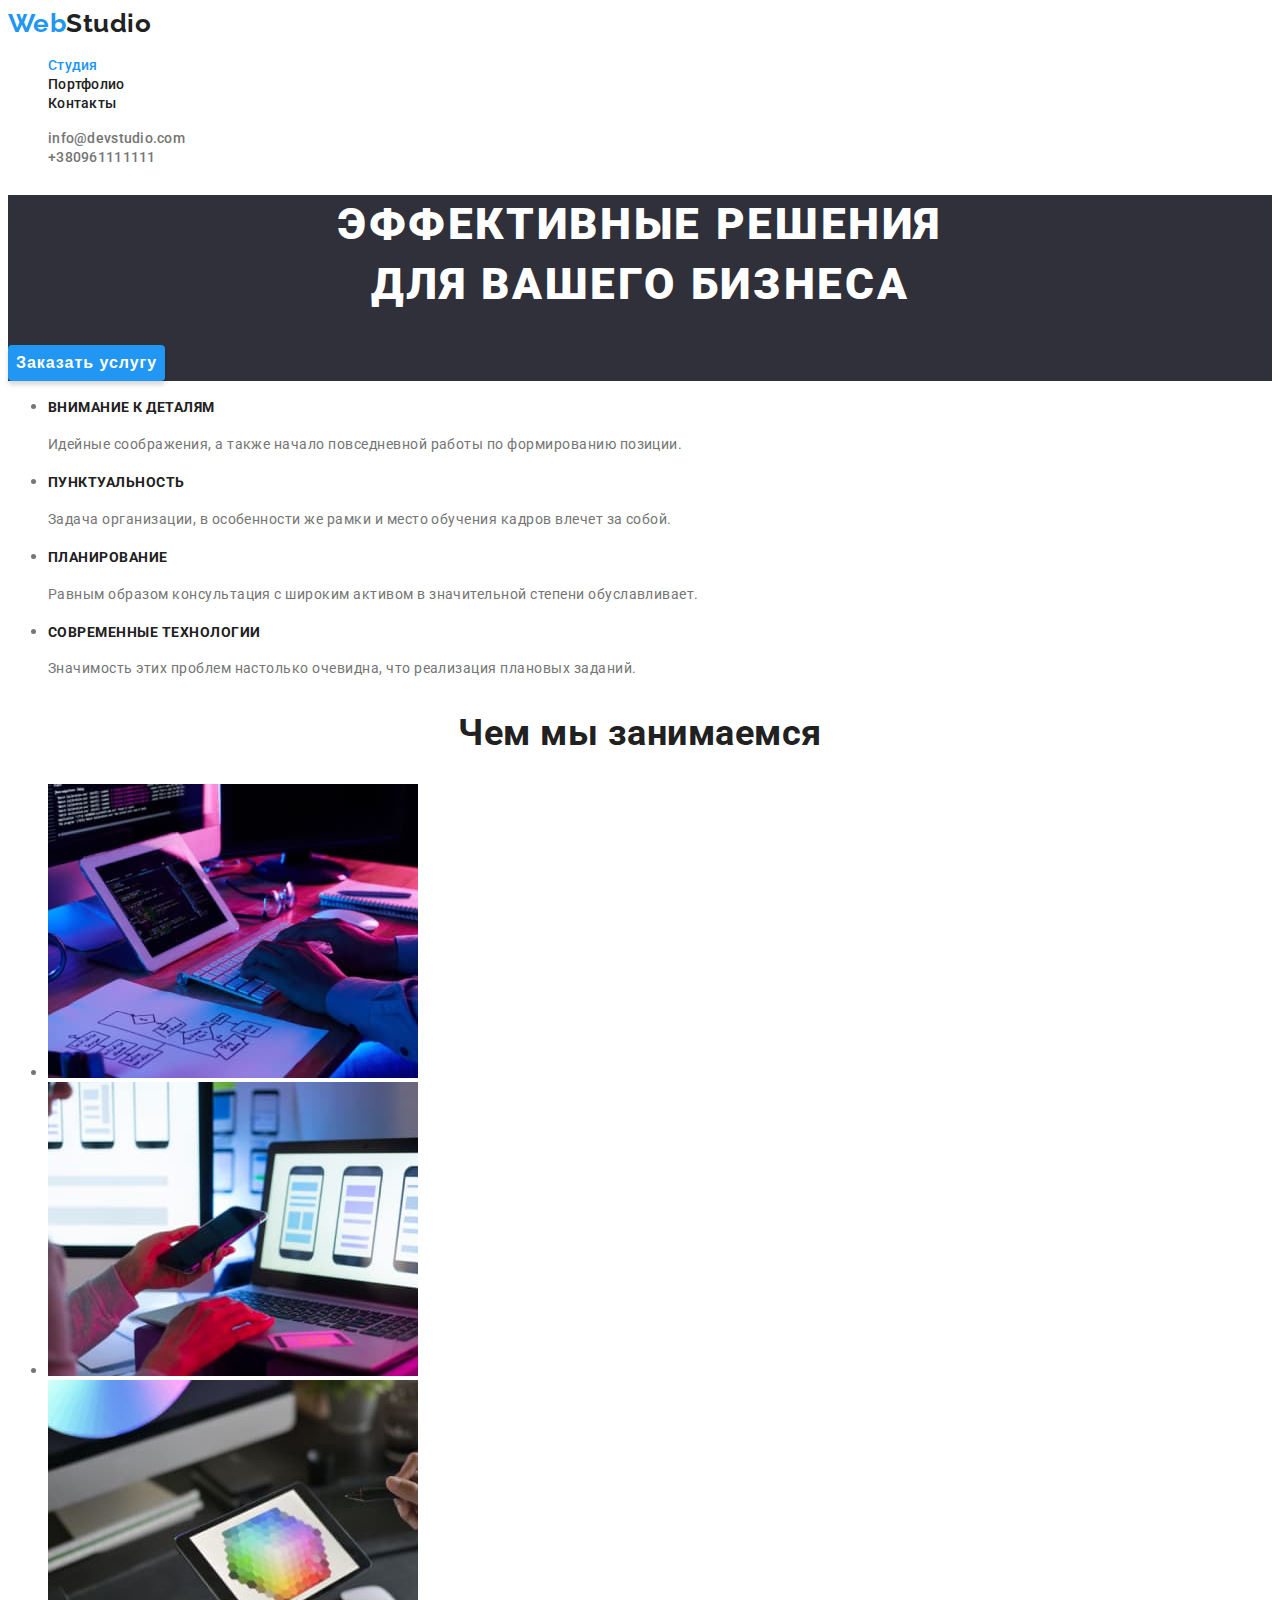
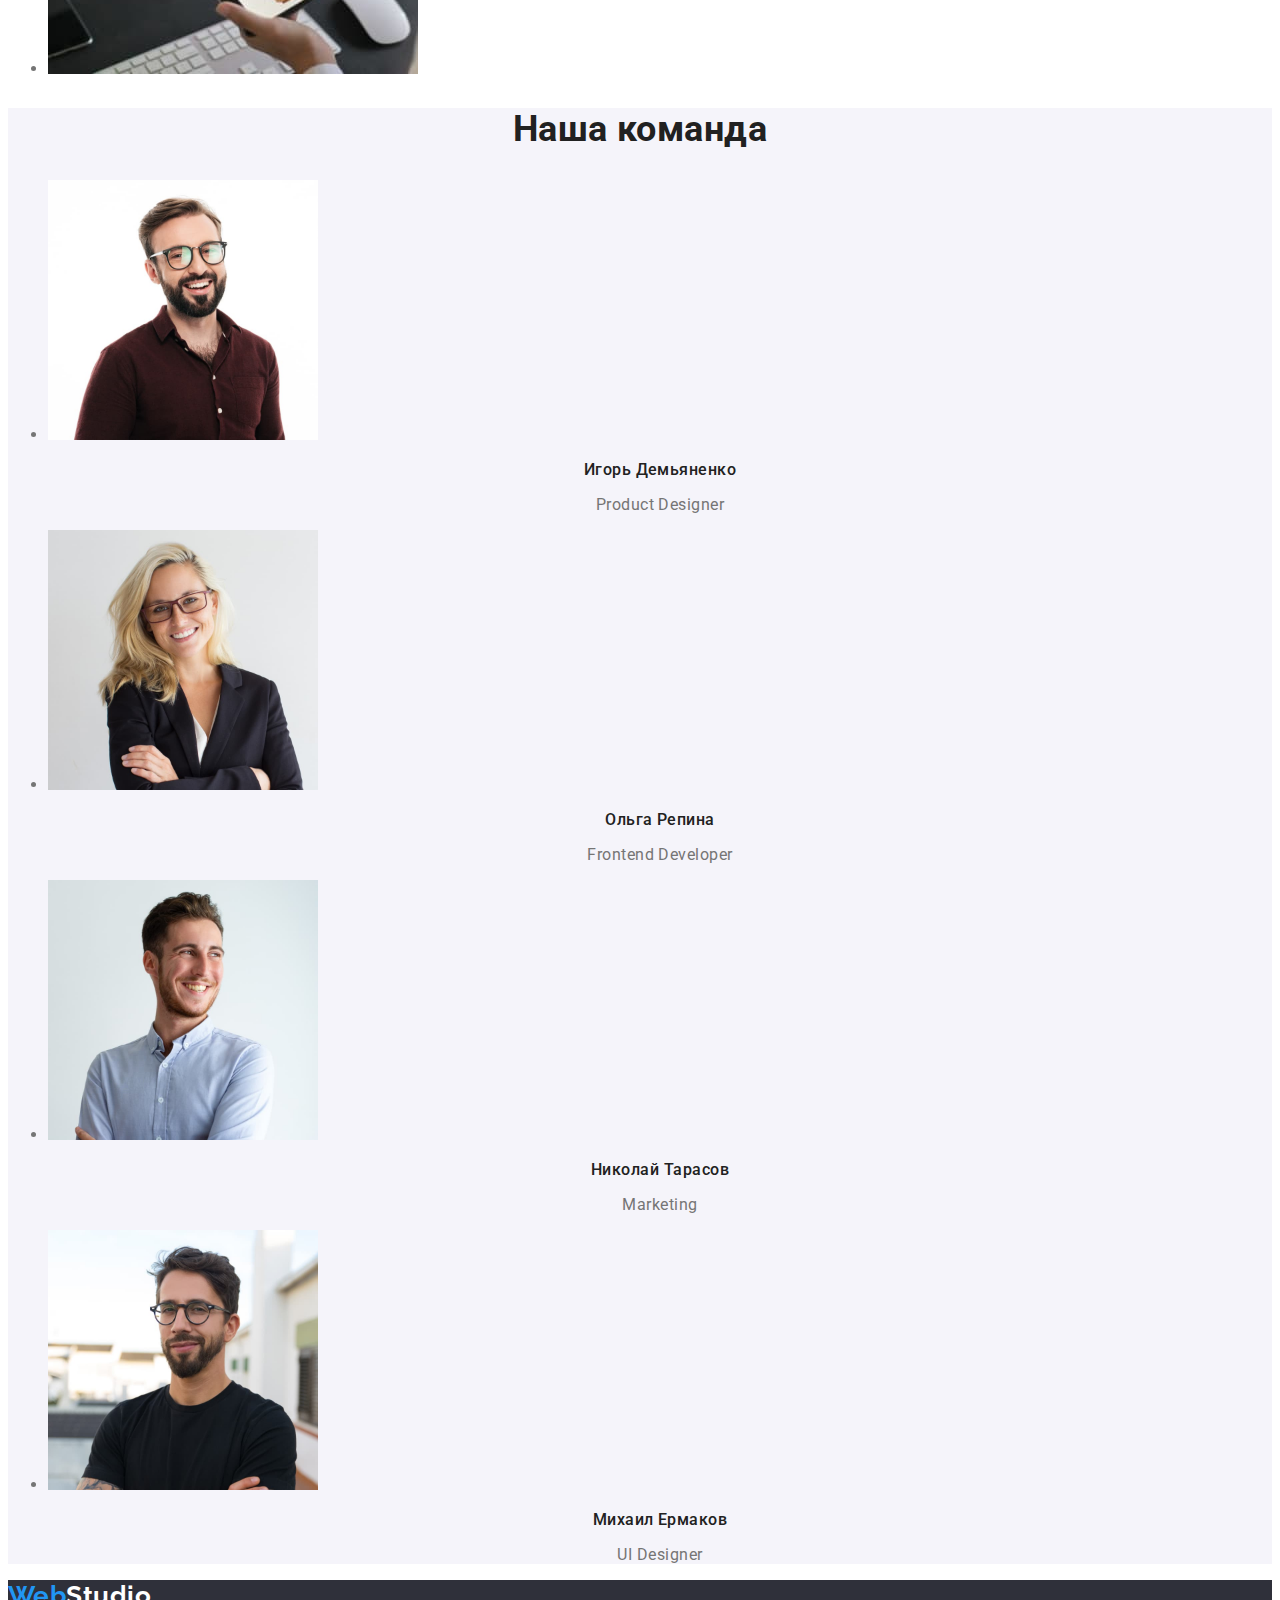
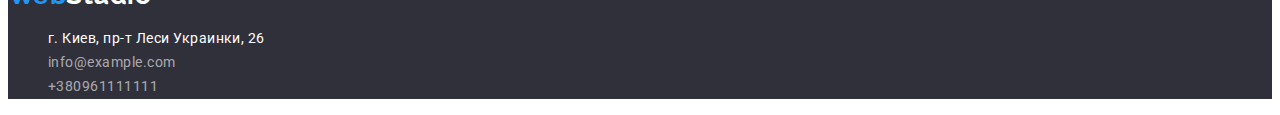
==== index.html @ 0eb0f155 "виправлення помилок по ДЗ 2" ====
<!DOCTYPE html>
<html lang="ru">
<head class=head>
    <meta charset="UTF-8">
    <meta http-equiv="X-UA-Compatible" content="IE=edge">
    <meta name="viewport" content="width=device-width, initial-scale=1.0">
    <title>WebStudio</title>
<link rel="preconnect" href="https://fonts.googleapis.com">
<link rel="preconnect" href="https://fonts.gstatic.com" crossorigin>
<link href="https://fonts.googleapis.com/css2?family=Raleway:wght@700&family=Roboto:wght@400;500;700;900&display=swap" rel="stylesheet">    
<link rel="stylesheet" href="./css/styles.css" />
</head>
<body class="body">
    <!---Шапка сайта-->
    <header>
       <nav>
        <a href="/" class="logo"> <span class="logo-accent">Web</span>Studio</a>
        <ul class="site-nav">
            <li class="item site-nav"><a href="./index.html" class="link current">Студия</a></li>
            <li class="item site-nav"><a href="./portfolio.html" class="link">Портфолио</a></li>
            <li class="item site-nav"><a href="" class="link">Контакты</a></li>
        </ul>
       </nav>
       <ul class="auth-nav">
        <li class="item auth-nav"><a href="mailto:info@devstudio.com" class="link">info@devstudio.com</a></li>
        <li class="item auth-nav"><a href="tel:+380961111111" class="link">+380961111111</a></li>
    </ul>
    </header>
    <main>
                <!-- Герой -->
                <section class="hero">
                    <h1 class="hero-title">ЭФФЕКТИВНЫЕ РЕШЕНИЯ <br> ДЛЯ ВАШЕГО БИЗНЕСА</h1>
                    <button type="button" class="hero-button">Заказать услугу</button>   
                </section>
            <!-- Наши преимущества -->
            <section class="features">
                <h2 class="sectionn-title visually-hidden">Наши преимущества</h2>
                <ul class="feature-list list">
                    <li class="link"><h3 class="title">Внимание к деталям</h3> <span class="feature">Идейные соображения, а также начало повседневной работы по формированию позиции.</span></li>
                    <li class="link"><h3 class="title">Пунктуальность</h3><span class="feature">Задача организации, в особенности же рамки и место обучения кадров влечет за собой.</span></li>
                    <li class="link"><h3 class="title">Планирование</h3><span class="feature">Равным образом консультация с широким активом в значительной степени обуславливает.</span></li>
                    <li class="link"><h3 class="title">Современные технологии</h3><span class="feature">Значимость этих проблем настолько очевидна, что реализация плановых заданий.</span></li>
                </ul>
            </section>
            <!-- Чем мы занимаемся -->
            <section class="section">
                <h2 class="section-title">Чем мы занимаемся</h2>
                <ul class="list">
                    <li class="link"><img src="./images/img1.jpeg" alt="верстка сайта" width="370">  </li>
                    <li class="link"><img src="./images/img2.jpeg" alt="адаптация сайта" width="370">  </li>
                    <li class="link"><img src="./images/img3.jpeg" alt="выбор цвета оформление" width="370">  </li>
                </ul>
            </section>
            <!-- Наша команда -->
            <section class="section team">
                <h2 class="section-title">Наша команда</h2>
                <ul class="list">
                    <li class="link"><img src="./images/img4.jpeg" alt="бородатый чувак в окчах" width="270"> <h3 class="team-member">Игорь Демьяненко</h3><p class="position">Product Designer</p></li>
                    <li class="link"><img src="./images/img5.jpeg" alt="симпатичная крашеная блондиночка в очках" width="270"><h3 class="team-member">Ольга Репина</h3> <p class="position">Frontend Developer</p></li>
                    <li class="link"><img src="./images/img6.jpeg" alt="молодой человек с трехдневной небритостью" width="270"><h3 class="team-member">Николай Тарасов</h3> <p class="position">Marketing</p></li>
                    <li class="link"><img src="./images/img7.jpeg" alt="еще один бородатый в очках" width="270"> <h3 class="team-member"> Михаил Ермаков</h3><p class="position">UI Designer</p></li>
                </ul>
            </section>
        
    </main>
    <!-- Футер -->
    <footer class="footer">
        <a href="/" class="logo-footer"> <span class="logo-accent">Web</span>Studio</a>
        <address>
            <ul class="list">
                 <li class="item"> <a class="map link" href="https://goo.gl/maps/qB4iPWVN4ftwvtJb9" target="_blank"
                    rel="noopener noreferrer"> г. Киев, пр-т Леси Украинки, 26</a></li>
                <li class="item"><a href="mailto:info@example.com" class="footer-cont link">info@example.com</a></li>
                <li class="item"><a href="tel:+380961111111" class="footer-cont link">+380961111111</a></li>
            </ul>
        </address>
    </footer>

</body>
</html>
---- css/styles.css ----
:root {
  --primary-text-color: #757575;
  --title-text-color: #212121;
  --accent-color: #2196f3;
  --primary-white-color: #ffffff;
}

.body {
  background-color: var(--primary-white-color);
  color: var(--primary-text-color);
  font-family: roboto, sans-serif;
  letter-spacing: 0.03em;
}
.item {
  list-style: none;
}

/* Logo */
.logo {
  color: var(--title-text-color);
  font-family: raleway; sans-serif;
font-weight: 700;
font-size: 26px;
line-height: 1.19;
text-decoration: none;
}
.logo-accent {
  color: var(--accent-color);
}


/* site nav */
.site-nav .link,
.auth-nav .link {
letter-spacing: 0.02em;
font-family: Roboto;
font-style: normal;
font-weight: 500;
font-size: 14px;
line-height: 1.14;
text-decoration: none;
}

.site-nav .link {
  color: var(--title-text-color);
}

.auth-nav .link {
  color: var(--primary-text-color);
}

.site-nav link:hover,
.auth-nav link:hover,
.site-nav link:focus,
.auth-nav link:focus {
  color: var(--accent-color);
}

.section-title {
  color: var(--title-text-color);
  font-weight: 700;
  font-size: 36px;
  line-height: 1.17;
  text-align: center;
}

.team-member {
  color: var(--title-text-color);
}

.site-nav .link.current {
  color: var(--accent-color);
}


/* Hero */
.hero {
  background-color: #2f303a;
}

.hero-title {
  color: var(--primary-white-color);
  font-weight: 900;
  font-size: 44px;
  line-height: 1.36;
  text-align: center;
  letter-spacing: 0.06em;
  text-transform: uppercase;
}

.hero-button {
  background-color: var(--accent-color);
  color: var(--primary-white-color);
  cursor: pointer;
  display: flex;
  align-items: center;
  text-align: center;
  border-color: transparent;
  letter-spacing: 0.06em;
  box-shadow: 0px 4px 4px rgba(0, 0, 0, 0.15);
  border-radius: 4px;
  font-weight: 700;
  font-size: 16px;
  line-height: 1.88;
}


/* features */
.visually-hidden {
  position: absolute;
  white-space: nowrap;
  width: 1px;
  height: 1px;
  overflow: hidden;
  border: 0;
  padding: 0;
  clip: rect(0 0 0 0);
  clip-path: inset(50%);
  margin: -1px;
}

.feature-list .title {
  color: var(--title-text-color);
font-weight: 700;
font-size: 14px;
line-height: 1.14;
text-transform: uppercase;
}
.feature-list .feature {
  color: var(--primary-text-color);
  font-size: 14px;
  line-height: 2;
}

/* What we do */

/* Our team */
.team {
  background-color: #F5F4FA;
}

.team-member {
font-weight: 500;
font-size: 16px;
line-height: 1.19;
text-align: center;
}
.position {
  font-size: 16px;
  line-height: 1.19;
  text-align: center;
}

/* Projects */
.button.secondary {
  color: var(--title-text-color);
  background-color: #f5f4fa;
  font-weight: 500;
  font-size: 16px;
  line-height: 1.63;
}

.button.secondary:hover,
.button.secondary:focus {
  background-color: var(--accent-color);
  color: var(--primary-white-color);
}
.button.secondary {
  cursor: pointer;
}

.project-list a{
text-decoration: none;
}

.project-list h2{
  color: var(--title-text-color);
  font-weight: 700;
  font-size: 18px;
  line-height: 2;
  letter-spacing: 0.06em;
}
.project {
  color: var(--primary-text-color);
  font-size: 16px;
  line-height: 1.88;
}

/* footer */
.logo-footer, 
.logo-accent {
  font-family: Raleway;
  font-weight: 700;
  font-size: 26px;
  line-height: calc(31 / 26);
}
.footer {
  background-color: #2F303A;
}
.footer a {
  text-decoration: none;
}
.logo-footer{
  color: var(--primary-white-color)
}
.map {
  color: var(--primary-white-color);
  font-style: normal;
  font-size: 14px;
  line-height: 1.71;
}
.footer-cont {
  color: rgba(255, 255, 255, 0.6);
  font-style: normal;
  font-size: 14px;
  line-height: 1.71;
}


/* основной цвет заголовков: #212121; */
/* основной цвет текста : #757575; */
/* белый : #FFFFFF */
/* акцент : #2196F3 */
/* фон футера : #2F303A */
/* вторичный цвет фона background: #F5F4FA;
 */ ;
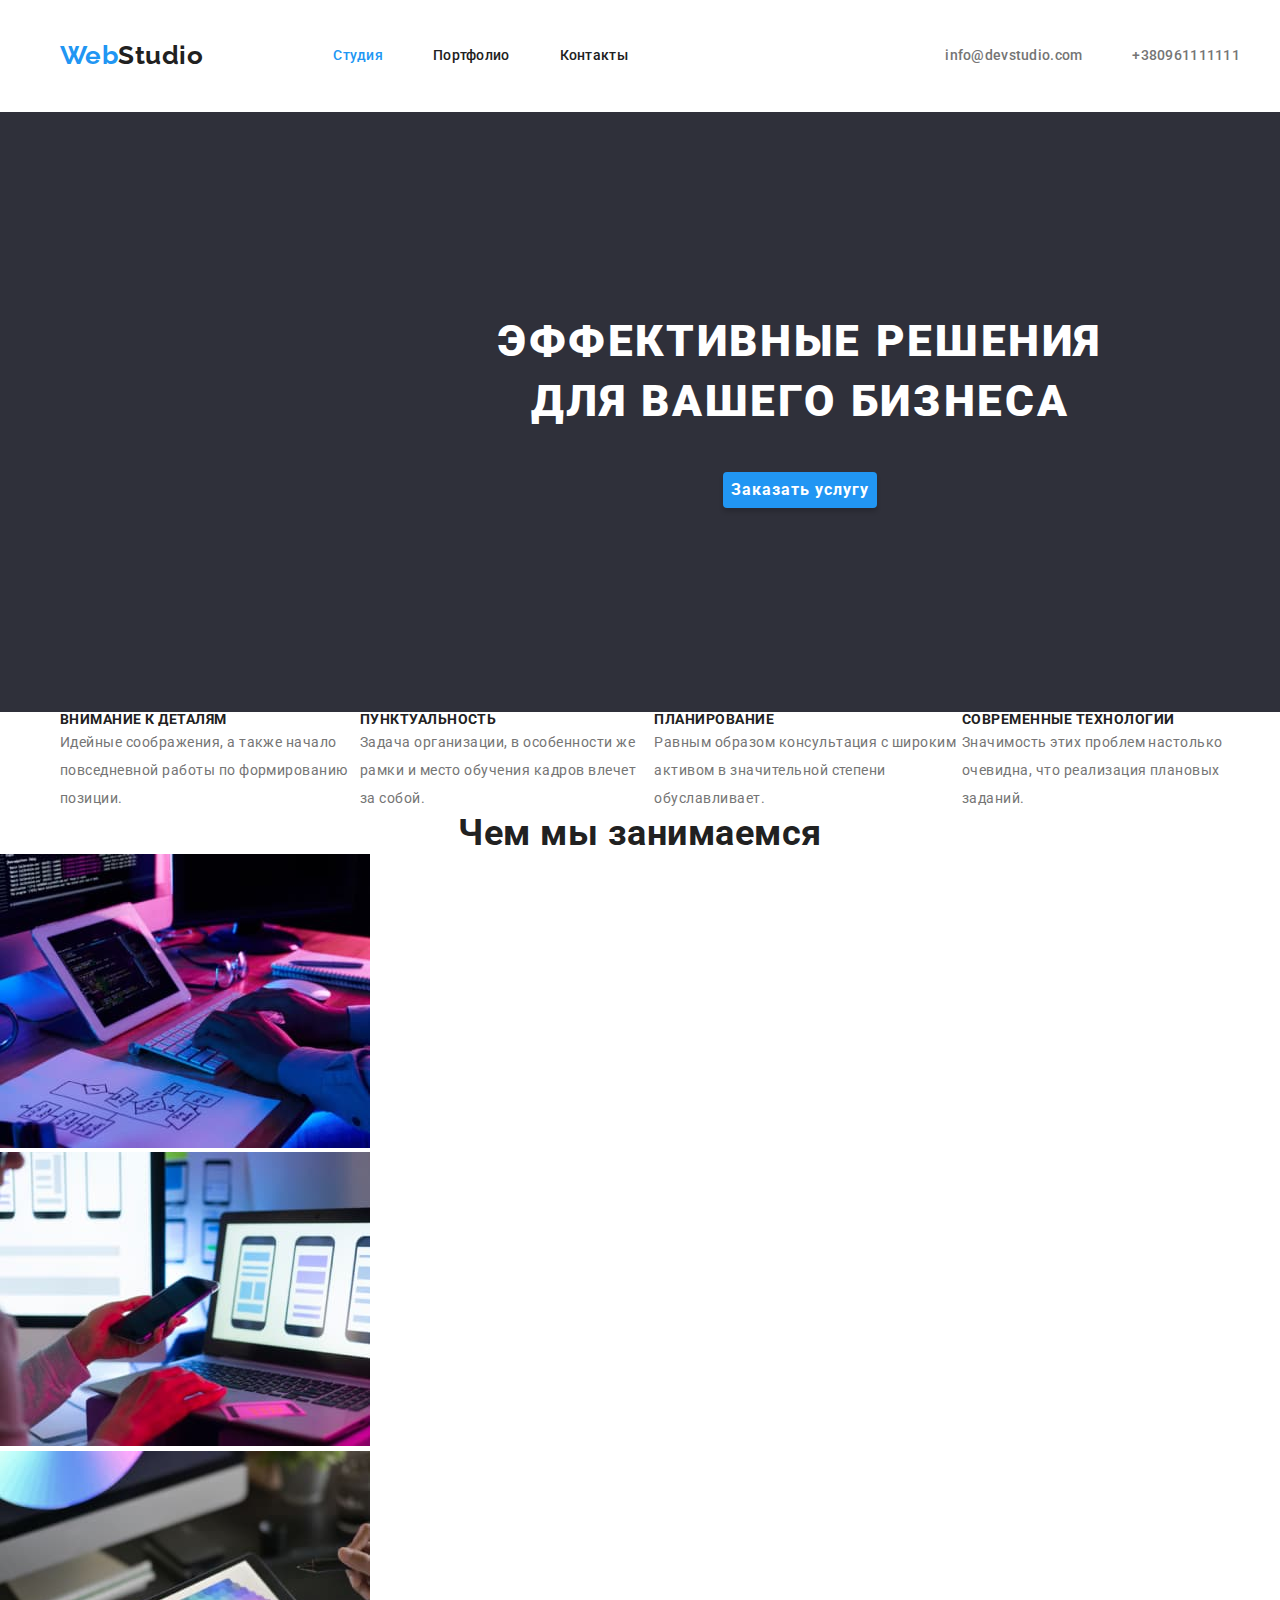
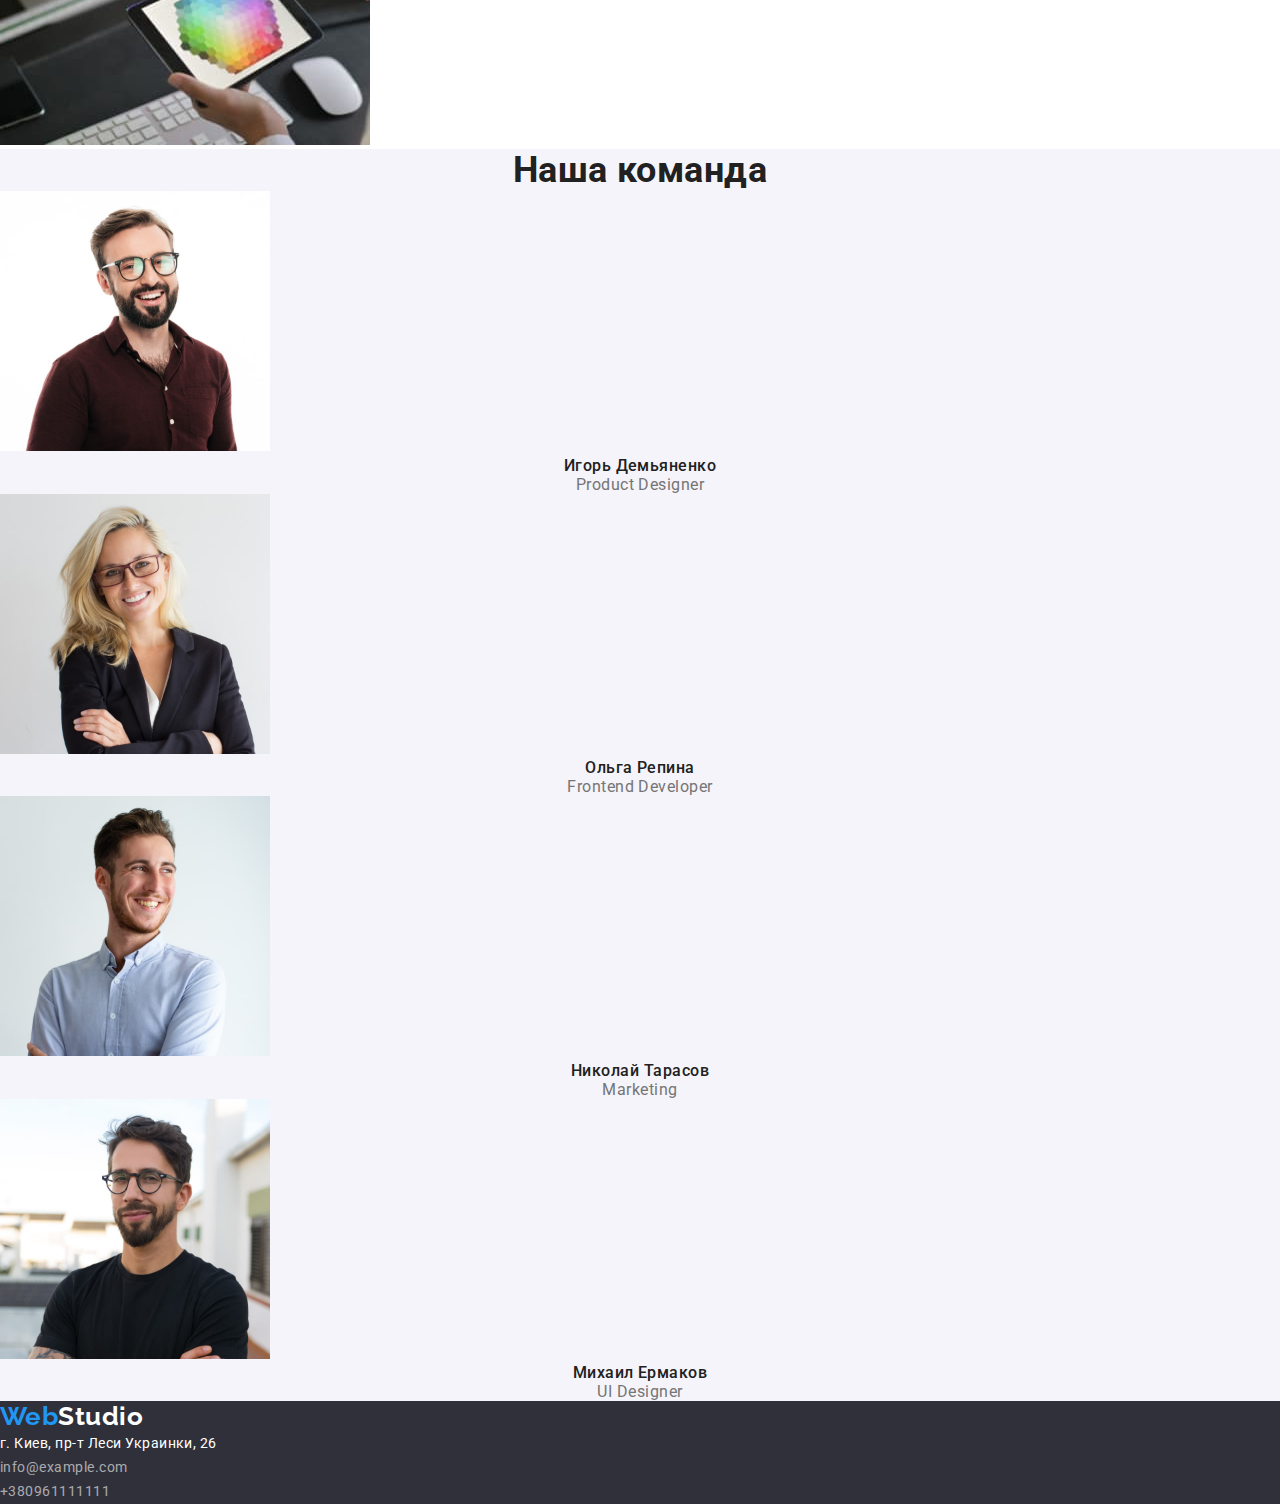
==== commit 3f05b8f4: "Геометрия Хедера" ====
--- a/index.html
+++ b/index.html
@@ -1,80 +1,162 @@
 <!DOCTYPE html>
 <html lang="ru">
-<head class=head>
-    <meta charset="UTF-8">
-    <meta http-equiv="X-UA-Compatible" content="IE=edge">
-    <meta name="viewport" content="width=device-width, initial-scale=1.0">
+  <head class="head">
+    <meta charset="UTF-8" />
+    <meta http-equiv="X-UA-Compatible" content="IE=edge" />
+    <meta name="viewport" content="width=device-width, initial-scale=1.0" />
     <title>WebStudio</title>
-<link rel="preconnect" href="https://fonts.googleapis.com">
-<link rel="preconnect" href="https://fonts.gstatic.com" crossorigin>
-<link href="https://fonts.googleapis.com/css2?family=Raleway:wght@700&family=Roboto:wght@400;500;700;900&display=swap" rel="stylesheet">    
-<link rel="stylesheet" href="./css/styles.css" />
-</head>
-<body class="body">
+    <link rel="preconnect" href="https://fonts.googleapis.com" />
+    <link rel="preconnect" href="https://fonts.gstatic.com" crossorigin />
+    <link
+      href="https://fonts.googleapis.com/css2?family=Raleway:wght@700&family=Roboto:wght@400;500;700;900&display=swap"
+      rel="stylesheet"
+    />
+    <link rel="stylesheet" href="./css/modern-normalize.css">
+    <link rel="stylesheet" href="./css/styles.css" />
+  </head>
+  <body class="body">
     <!---Шапка сайта-->
     <header>
-       <nav>
-        <a href="/" class="logo"> <span class="logo-accent">Web</span>Studio</a>
-        <ul class="site-nav">
-            <li class="item site-nav"><a href="./index.html" class="link current">Студия</a></li>
-            <li class="item site-nav"><a href="./portfolio.html" class="link">Портфолио</a></li>
-            <li class="item site-nav"><a href="" class="link">Контакты</a></li>
-        </ul>
-       </nav>
-       <ul class="auth-nav">
-        <li class="item auth-nav"><a href="mailto:info@devstudio.com" class="link">info@devstudio.com</a></li>
-        <li class="item auth-nav"><a href="tel:+380961111111" class="link">+380961111111</a></li>
+<div class="container main-nav"> 
+    <nav class="nav">
+    <a href="/" class="logo"> <span class="logo-accent">Web</span>Studio</a>
+    <ul class="site-nav">
+        <li class="item site-nav">
+            <a href="./index.html" class="link current">Студия</a>
+        </li>
+        <li class="item site-nav">
+            <a href="./portfolio.html" class="link">Портфолио</a>
+        </li>
+        <li class="item site-nav"><a href="" class="link">Контакты</a></li>
     </ul>
+</nav>
+<ul class="auth-nav">
+    <li class="item auth-nav">
+        <a href="mailto:info@devstudio.com" class="link">info@devstudio.com</a>
+    </li>
+    <li class="item auth-nav">
+        <a href="tel:+380961111111" class="link">+380961111111</a>
+    </li>
+</ul>
+</div>
     </header>
     <main>
-                <!-- Герой -->
-                <section class="hero">
-                    <h1 class="hero-title">ЭФФЕКТИВНЫЕ РЕШЕНИЯ <br> ДЛЯ ВАШЕГО БИЗНЕСА</h1>
-                    <button type="button" class="hero-button">Заказать услугу</button>   
-                </section>
-            <!-- Наши преимущества -->
-            <section class="features">
-                <h2 class="sectionn-title visually-hidden">Наши преимущества</h2>
-                <ul class="feature-list list">
-                    <li class="link"><h3 class="title">Внимание к деталям</h3> <span class="feature">Идейные соображения, а также начало повседневной работы по формированию позиции.</span></li>
-                    <li class="link"><h3 class="title">Пунктуальность</h3><span class="feature">Задача организации, в особенности же рамки и место обучения кадров влечет за собой.</span></li>
-                    <li class="link"><h3 class="title">Планирование</h3><span class="feature">Равным образом консультация с широким активом в значительной степени обуславливает.</span></li>
-                    <li class="link"><h3 class="title">Современные технологии</h3><span class="feature">Значимость этих проблем настолько очевидна, что реализация плановых заданий.</span></li>
-                </ul>
-            </section>
-            <!-- Чем мы занимаемся -->
-            <section class="section">
-                <h2 class="section-title">Чем мы занимаемся</h2>
-                <ul class="list">
-                    <li class="link"><img src="./images/img1.jpeg" alt="верстка сайта" width="370">  </li>
-                    <li class="link"><img src="./images/img2.jpeg" alt="адаптация сайта" width="370">  </li>
-                    <li class="link"><img src="./images/img3.jpeg" alt="выбор цвета оформление" width="370">  </li>
-                </ul>
-            </section>
-            <!-- Наша команда -->
-            <section class="section team">
-                <h2 class="section-title">Наша команда</h2>
-                <ul class="list">
-                    <li class="link"><img src="./images/img4.jpeg" alt="бородатый чувак в окчах" width="270"> <h3 class="team-member">Игорь Демьяненко</h3><p class="position">Product Designer</p></li>
-                    <li class="link"><img src="./images/img5.jpeg" alt="симпатичная крашеная блондиночка в очках" width="270"><h3 class="team-member">Ольга Репина</h3> <p class="position">Frontend Developer</p></li>
-                    <li class="link"><img src="./images/img6.jpeg" alt="молодой человек с трехдневной небритостью" width="270"><h3 class="team-member">Николай Тарасов</h3> <p class="position">Marketing</p></li>
-                    <li class="link"><img src="./images/img7.jpeg" alt="еще один бородатый в очках" width="270"> <h3 class="team-member"> Михаил Ермаков</h3><p class="position">UI Designer</p></li>
-                </ul>
-            </section>
-        
+      <!-- Герой -->
+      <section class="hero">
+        <h1 class="hero-title">
+          ЭФФЕКТИВНЫЕ РЕШЕНИЯ <br />
+          ДЛЯ ВАШЕГО БИЗНЕСА
+        </h1>
+        <button type="button" class="hero-button">Заказать услугу</button>
+      </section>
+     
+      <!-- Наши преимущества -->
+      <section class="container features">
+        <h2 class="sectionn-title visually-hidden">Наши преимущества</h2>
+        <ul class="feature-list list">
+          <li class="item">
+            <h3 class="title">Внимание к деталям</h3>
+            <span class="feature"
+              >Идейные соображения, а также начало повседневной работы по
+              формированию позиции.</span
+            >
+          </li>
+          <li class="item">
+            <h3 class="title">Пунктуальность</h3>
+            <span class="feature"
+              >Задача организации, в особенности же рамки и место обучения
+              кадров влечет за собой.</span
+            >
+          </li>
+          <li class="item">
+            <h3 class="title">Планирование</h3>
+            <span class="feature"
+              >Равным образом консультация с широким активом в значительной
+              степени обуславливает.</span
+            >
+          </li>
+          <li class="item">
+            <h3 class="title">Современные технологии</h3>
+            <span class="feature"
+              >Значимость этих проблем настолько очевидна, что реализация
+              плановых заданий.</span
+            >
+          </li>
+        </ul>
+      </section>
+      <!-- Чем мы занимаемся -->
+      <section class="section">
+        <h2 class="section-title">Чем мы занимаемся</h2>
+        <ul class="list">
+          <li class="item">
+            <img src="./images/img1.jpeg" alt="верстка сайта" width="370" />
+          </li>
+          <li class="item">
+            <img src="./images/img2.jpeg" alt="адаптация сайта" width="370" />
+          </li>
+          <li class="item">
+            <img
+              src="./images/img3.jpeg"
+              alt="выбор цвета оформление"
+              width="370"
+            />
+          </li>
+        </ul>
+      </section>
+      <!-- Наша команда -->
+      <section class="section team">
+        <h2 class="section-title">Наша команда</h2>
+        <ul class="list">
+          <li class="item">
+            <img
+              src="./images/img4.jpeg"
+              alt="бородатый чувак в окчах"
+              width="270"
+            />
+            <h3 class="team-member">Игорь Демьяненко</h3>
+            <p class="position">Product Designer</p>
+          </li>
+          <li class="item">
+            <img
+              src="./images/img5.jpeg"
+              alt="симпатичная крашеная блондиночка в очках"
+              width="270"
+            />
+            <h3 class="team-member">Ольга Репина</h3>
+            <p class="position">Frontend Developer</p>
+          </li>
+          <li class="item">
+            <img
+              src="./images/img6.jpeg"
+              alt="молодой человек с трехдневной небритостью"
+              width="270"
+            />
+            <h3 class="team-member">Николай Тарасов</h3>
+            <p class="position">Marketing</p>
+          </li>
+          <li class="item">
+            <img
+              src="./images/img7.jpeg"
+              alt="еще один бородатый в очках"
+              width="270"
+            />
+            <h3 class="team-member">Михаил Ермаков</h3>
+            <p class="position">UI Designer</p>
+          </li>
+        </ul>
+      </section>
     </main>
     <!-- Футер -->
     <footer class="footer">
-        <a href="/" class="logo-footer"> <span class="logo-accent">Web</span>Studio</a>
+        <a href="/" class="logo-footer link"> <span class="logo-accent">Web</span>Studio</a>
         <address>
             <ul class="list">
-                 <li class="item"> <a class="map link" href="https://goo.gl/maps/qB4iPWVN4ftwvtJb9" target="_blank"
-                    rel="noopener noreferrer"> г. Киев, пр-т Леси Украинки, 26</a></li>
+                <li class="item"> <a class="map link" href="https://goo.gl/maps/qB4iPWVN4ftwvtJb9" target="_blank"
+                        rel="noopener noreferrer"> г. Киев, пр-т Леси Украинки, 26</a></li>
                 <li class="item"><a href="mailto:info@example.com" class="footer-cont link">info@example.com</a></li>
                 <li class="item"><a href="tel:+380961111111" class="footer-cont link">+380961111111</a></li>
             </ul>
         </address>
     </footer>
-
-</body>
-</html>+  </body>
+</html>
--- a/css/styles.css
+++ b/css/styles.css
@@ -11,34 +11,82 @@
   font-family: roboto, sans-serif;
   letter-spacing: 0.03em;
 }
+
 .item {
   list-style: none;
 }
 
+/* Utility */
+p,
+h1,
+h2,
+h3,
+h4,
+h5,
+h6 {
+  margin: 0;
+}
+
+.list {
+  padding: 0;
+  margin: 0;
+  list-style: none;
+}
+
+.button {
+  cursor: pointer;
+}
+
+.container {
+  margin-left: auto;
+  margin-right: auto;
+  width: 1200px;
+  padding-left: 20px;
+}
+
 /* Logo */
 .logo {
-  color: var(--title-text-color);
-  font-family: raleway; sans-serif;
-font-weight: 700;
-font-size: 26px;
-line-height: 1.19;
-text-decoration: none;
+  display: flex;
+  margin-right: 90px;
+  color: var(--title-text-color);
+  font-family: raleway, sans-serif;
+  font-weight: 700;
+  font-size: 26px;
+  line-height: 1.19;
+  text-decoration: none;
 }
 .logo-accent {
   color: var(--accent-color);
 }
 
-
-/* site nav */
+/* nav */
+.nav {
+  display: flex;
+}
+
+/* Site nav */
+.site-nav {
+  display: flex;
+  margin-right: auto;
+}
+.site-nav .item:not(:last-child) {
+  /* background-color: tomato; */
+  margin-right: 50px;
+}
+
 .site-nav .link,
 .auth-nav .link {
-letter-spacing: 0.02em;
-font-family: Roboto;
-font-style: normal;
-font-weight: 500;
-font-size: 14px;
-line-height: 1.14;
-text-decoration: none;
+  display: block;
+  padding-top: 32px;
+  padding-bottom: 32px;
+
+  letter-spacing: 0.02em;
+  font-family: Roboto;
+  font-style: normal;
+  font-weight: 500;
+  font-size: 14px;
+  line-height: 1.14;
+  text-decoration: none;
 }
 
 .site-nav .link {
@@ -49,11 +97,29 @@
   color: var(--primary-text-color);
 }
 
-.site-nav link:hover,
-.auth-nav link:hover,
-.site-nav link:focus,
-.auth-nav link:focus {
+.site-nav .link:hover,
+.auth-nav .link:hover,
+.site-nav .link:focus,
+.auth-nav .link:focus {
   color: var(--accent-color);
+}
+
+/* Auth nav */
+.auth-nav {
+  display: flex;
+}
+.auth-nav .item:not(:last-child) {
+  margin-right: 50px;
+}
+
+/* Container main-nav */
+.main-nav,
+.nav {
+  align-items: center;
+  display: flex;
+}
+.main-nav {
+  justify-content: space-between;
 }
 
 .section-title {
@@ -72,18 +138,27 @@
   color: var(--accent-color);
 }
 
-
 /* Hero */
 .hero {
+  width: 1600px;
+  height: 600px;
+  padding: 0;
+  margin: 0;
+
   background-color: #2f303a;
+  text-align: center;
 }
 
 .hero-title {
+  padding-top: 200px;
+  padding-right: 450px;
+  padding-bottom: 40px;
+  padding-left: 450px;
+
   color: var(--primary-white-color);
   font-weight: 900;
   font-size: 44px;
   line-height: 1.36;
-  text-align: center;
   letter-spacing: 0.06em;
   text-transform: uppercase;
 }
@@ -92,9 +167,6 @@
   background-color: var(--accent-color);
   color: var(--primary-white-color);
   cursor: pointer;
-  display: flex;
-  align-items: center;
-  text-align: center;
   border-color: transparent;
   letter-spacing: 0.06em;
   box-shadow: 0px 4px 4px rgba(0, 0, 0, 0.15);
@@ -104,8 +176,14 @@
   line-height: 1.88;
 }
 
+.hero-button:focus,
+.hero-button:hover {
+  background-color: var(--primary-white-color);
+  color: var(--title-text-color);
+}
 
 /* features */
+
 .visually-hidden {
   position: absolute;
   white-space: nowrap;
@@ -119,12 +197,16 @@
   margin: -1px;
 }
 
+.feature-list {
+  display: flex;
+}
+
 .feature-list .title {
   color: var(--title-text-color);
-font-weight: 700;
-font-size: 14px;
-line-height: 1.14;
-text-transform: uppercase;
+  font-weight: 700;
+  font-size: 14px;
+  line-height: 1.14;
+  text-transform: uppercase;
 }
 .feature-list .feature {
   color: var(--primary-text-color);
@@ -136,14 +218,14 @@
 
 /* Our team */
 .team {
-  background-color: #F5F4FA;
+  background-color: #f5f4fa;
 }
 
 .team-member {
-font-weight: 500;
-font-size: 16px;
-line-height: 1.19;
-text-align: center;
+  font-weight: 500;
+  font-size: 16px;
+  line-height: 1.19;
+  text-align: center;
 }
 .position {
   font-size: 16px;
@@ -169,11 +251,11 @@
   cursor: pointer;
 }
 
-.project-list a{
-text-decoration: none;
-}
-
-.project-list h2{
+.project-list .link-project {
+  text-decoration: none;
+}
+
+.project-list h2 {
   color: var(--title-text-color);
   font-weight: 700;
   font-size: 18px;
@@ -187,7 +269,7 @@
 }
 
 /* footer */
-.logo-footer, 
+.logo-footer,
 .logo-accent {
   font-family: Raleway;
   font-weight: 700;
@@ -195,13 +277,13 @@
   line-height: calc(31 / 26);
 }
 .footer {
-  background-color: #2F303A;
-}
-.footer a {
+  background-color: #2f303a;
+}
+.footer .link {
   text-decoration: none;
 }
-.logo-footer{
-  color: var(--primary-white-color)
+.logo-footer {
+  color: var(--primary-white-color);
 }
 .map {
   color: var(--primary-white-color);
@@ -215,7 +297,6 @@
   font-size: 14px;
   line-height: 1.71;
 }
-
 
 /* основной цвет заголовков: #212121; */
 /* основной цвет текста : #757575; */
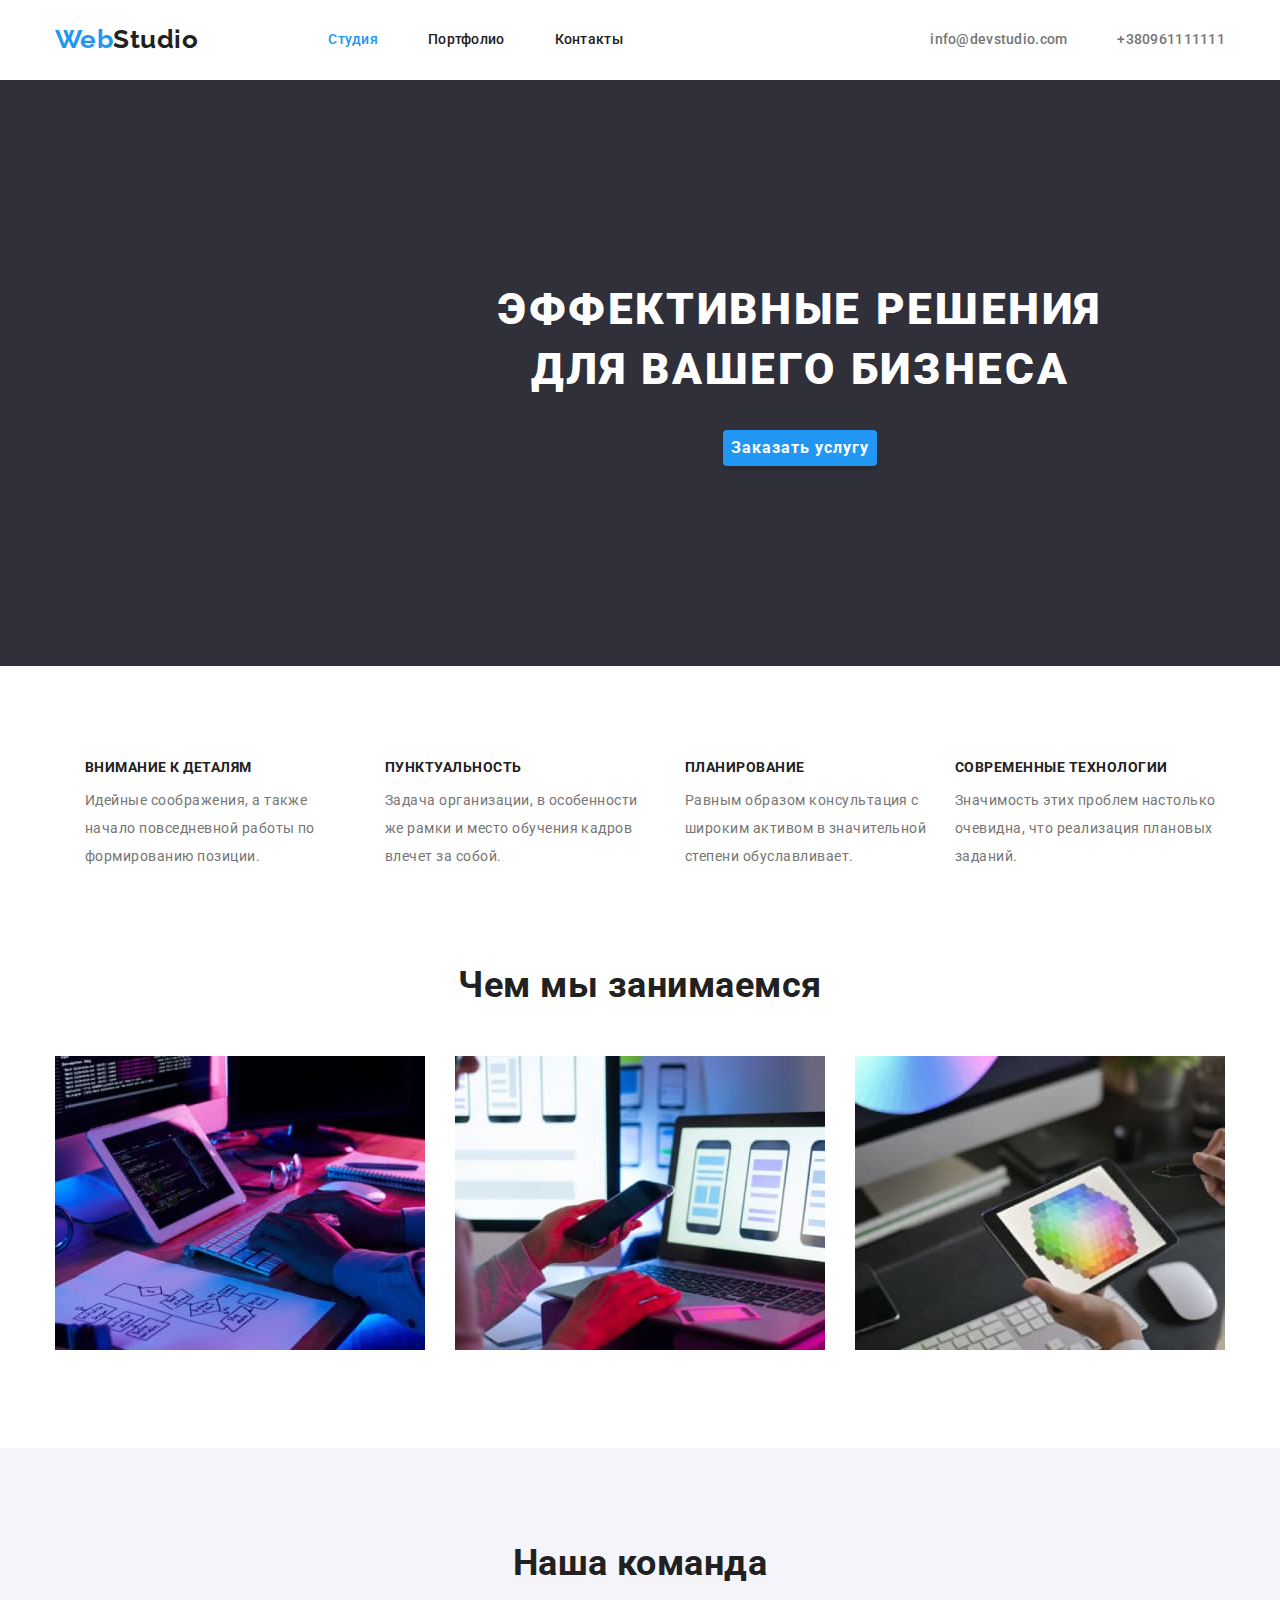
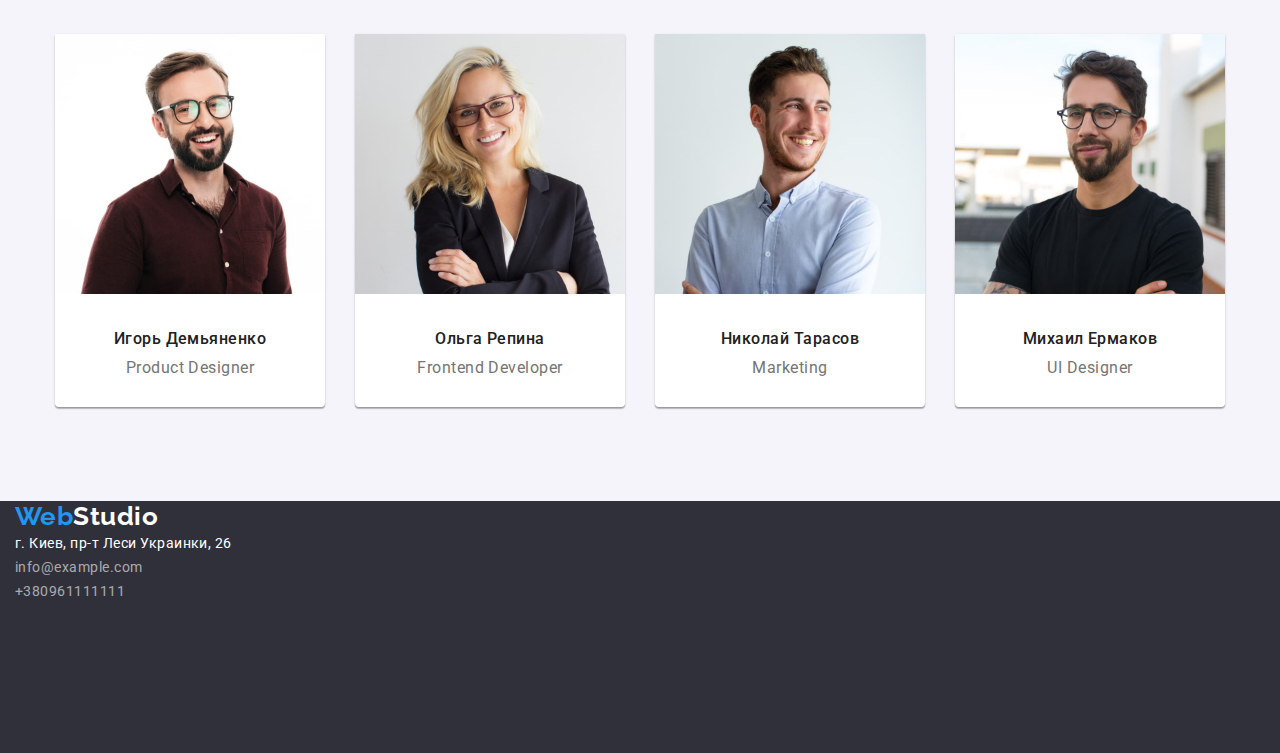
==== commit e74237bd: "геометрия секций" ====
--- a/index.html
+++ b/index.html
@@ -87,76 +87,64 @@
       <!-- Чем мы занимаемся -->
       <section class="section">
         <h2 class="section-title">Чем мы занимаемся</h2>
-        <ul class="list">
-          <li class="item">
-            <img src="./images/img1.jpeg" alt="верстка сайта" width="370" />
-          </li>
-          <li class="item">
-            <img src="./images/img2.jpeg" alt="адаптация сайта" width="370" />
-          </li>
-          <li class="item">
-            <img
-              src="./images/img3.jpeg"
-              alt="выбор цвета оформление"
-              width="370"
-            />
-          </li>
-        </ul>
-      </section>
+        <div class="container works">
+                    <ul class="list works">
+                        <li class="item">
+                            <img src="./images/img1.jpeg" alt="верстка сайта" width="370" />
+                        </li>
+                        <li class="item">
+                            <img src="./images/img2.jpeg" alt="адаптация сайта" width="370" />
+                        </li>
+                        <li class="item">
+                            <img src="./images/img3.jpeg" alt="выбор цвета оформление" width="370" />
+                        </li>
+                    </ul>
+                    </section>
+
+        </div>
       <!-- Наша команда -->
-      <section class="section team">
-        <h2 class="section-title">Наша команда</h2>
-        <ul class="list">
-          <li class="item">
-            <img
-              src="./images/img4.jpeg"
-              alt="бородатый чувак в окчах"
-              width="270"
-            />
-            <h3 class="team-member">Игорь Демьяненко</h3>
-            <p class="position">Product Designer</p>
-          </li>
-          <li class="item">
-            <img
-              src="./images/img5.jpeg"
-              alt="симпатичная крашеная блондиночка в очках"
-              width="270"
-            />
-            <h3 class="team-member">Ольга Репина</h3>
-            <p class="position">Frontend Developer</p>
-          </li>
-          <li class="item">
-            <img
-              src="./images/img6.jpeg"
-              alt="молодой человек с трехдневной небритостью"
-              width="270"
-            />
-            <h3 class="team-member">Николай Тарасов</h3>
-            <p class="position">Marketing</p>
-          </li>
-          <li class="item">
-            <img
-              src="./images/img7.jpeg"
-              alt="еще один бородатый в очках"
-              width="270"
-            />
-            <h3 class="team-member">Михаил Ермаков</h3>
-            <p class="position">UI Designer</p>
-          </li>
+      <section class="container section team">
+        <h2 class="section-title team">Наша команда</h2>
+        <ul class="container list-team">
+            <div class="team-item"><li class="item">
+                <img src="./images/img4.jpeg" alt="бородатый чувак в очках" width="270" class="img-team"/>
+                <h3 class="team-member">Игорь Демьяненко</h3>
+                <p class="position">Product Designer</p>
+            </li>
+</div>
+            <div class="team-item"><li class="item">
+                <img src="./images/img5.jpeg" alt="симпатичная блондинка в очках" width="270" class="img-team"/>
+                <h3 class="team-member">Ольга Репина</h3>
+                <p class="position">Frontend Developer</p>
+            </li>
+</div>
+            <div class="team-item"><li class="item">
+                <img src="./images/img6.jpeg" alt="молодой человек с трехдневной небритостью" width="270" class="img-team"/>
+                <h3 class="team-member">Николай Тарасов</h3>
+                <p class="position">Marketing</p>
+            </li>
+</div>
+            <div class="team-item"><li class="item">
+                <img src="./images/img7.jpeg" alt="еще один бородатый в очках" width="270" class="img-team"/>
+                <h3 class="team-member">Михаил Ермаков</h3>
+                <p class="position">UI Designer</p>
+            </li>
+</div>
         </ul>
       </section>
     </main>
     <!-- Футер -->
-    <footer class="footer">
-        <a href="/" class="logo-footer link"> <span class="logo-accent">Web</span>Studio</a>
-        <address>
-            <ul class="list">
+          <footer class="footer container">
+            <a href="/" class="logo-footer link"> <span class="logo-accent">Web</span>Studio</a>
+            <address>
+              <ul class="list">
                 <li class="item"> <a class="map link" href="https://goo.gl/maps/qB4iPWVN4ftwvtJb9" target="_blank"
-                        rel="noopener noreferrer"> г. Киев, пр-т Леси Украинки, 26</a></li>
+                    rel="noopener noreferrer"> г. Киев, пр-т Леси Украинки, 26</a></li>
                 <li class="item"><a href="mailto:info@example.com" class="footer-cont link">info@example.com</a></li>
                 <li class="item"><a href="tel:+380961111111" class="footer-cont link">+380961111111</a></li>
-            </ul>
-        </address>
-    </footer>
+              </ul>
+            </address>
+          </footer>
+
   </body>
 </html>
--- a/css/styles.css
+++ b/css/styles.css
@@ -1,4 +1,6 @@
 :root {
+  --primary-padding: 94px;
+
   --primary-text-color: #757575;
   --title-text-color: #212121;
   --accent-color: #2196f3;
@@ -18,6 +20,7 @@
 
 /* Utility */
 p,
+ul,
 h1,
 h2,
 h3,
@@ -41,7 +44,8 @@
   margin-left: auto;
   margin-right: auto;
   width: 1200px;
-  padding-left: 20px;
+  padding-left: 15px;
+  padding-right: 15px;
 }
 
 /* Logo */
@@ -70,7 +74,6 @@
   margin-right: auto;
 }
 .site-nav .item:not(:last-child) {
-  /* background-color: tomato; */
   margin-right: 50px;
 }
 
@@ -141,9 +144,7 @@
 /* Hero */
 .hero {
   width: 1600px;
-  height: 600px;
   padding: 0;
-  margin: 0;
 
   background-color: #2f303a;
   text-align: center;
@@ -152,7 +153,7 @@
 .hero-title {
   padding-top: 200px;
   padding-right: 450px;
-  padding-bottom: 40px;
+  padding-bottom: 30px;
   padding-left: 450px;
 
   color: var(--primary-white-color);
@@ -164,6 +165,8 @@
 }
 
 .hero-button {
+  margin-bottom: 200px;
+
   background-color: var(--accent-color);
   color: var(--primary-white-color);
   cursor: pointer;
@@ -178,8 +181,7 @@
 
 .hero-button:focus,
 .hero-button:hover {
-  background-color: var(--primary-white-color);
-  color: var(--title-text-color);
+  background-color: #188ce8;
 }
 
 /* features */
@@ -201,6 +203,20 @@
   display: flex;
 }
 
+.item .title {
+  padding-top: var(--primary-padding);
+  padding-bottom: 10px;
+}
+
+.feature-list .item {
+  width: 270px;
+  margin-left: 30px;
+}
+
+.feature-list .item:last-child {
+  margin-left: 0;
+}
+
 .feature-list .title {
   color: var(--title-text-color);
   font-weight: 700;
@@ -215,19 +231,74 @@
 }
 
 /* What we do */
+.section-title {
+  padding-top: var(--primary-padding);
+  padding-bottom: 50px;
+}
+
+.works {
+  display: flex;
+}
+
+.works .item {
+  width: 370px;
+  margin-right: 30px;
+  padding-bottom: var(--primary-padding);
+}
+
+.works .item:nth-child(3n) {
+  margin-right: 0;
+}
 
 /* Our team */
+.container.team {
+  width: 100%;
+}
+
+.section-title {
+  padding-top: var(--primary-padding);
+}
+
+.list-team {
+  display: flex;
+}
+
+.team-item {
+  width: 270px;
+  margin-right: 30px;
+  padding-bottom: var(--primary-padding);
+}
+
+.team-item .item {
+  box-shadow: 0px 1px 3px rgba(0, 0, 0, 0.12), 0px 1px 1px rgba(0, 0, 0, 0.14),
+    0px 2px 1px rgba(0, 0, 0, 0.2);
+  border-radius: 0px 0px 4px 4px;
+  background-color: #fff;
+}
+
+.team-item:nth-child(4n) {
+  margin-right: 0;
+}
+
 .team {
   background-color: #f5f4fa;
 }
 
+.img-team {
+  padding-bottom: 30px;
+}
+
 .team-member {
+  padding-bottom: 10px;
+
   font-weight: 500;
   font-size: 16px;
   line-height: 1.19;
   text-align: center;
 }
 .position {
+  padding-bottom: 30px;
+
   font-size: 16px;
   line-height: 1.19;
   text-align: center;
@@ -255,6 +326,25 @@
   text-decoration: none;
 }
 
+.project-list {
+  display: flex;
+  flex-wrap: wrap;
+}
+
+.project-item {
+  width: 370px;
+  margin-right: 30px;
+  margin-bottom: 30px;
+}
+
+.project-item:nth-child(3n) {
+  margin-right: 0;
+}
+
+.project-item:nth-last-child(-n + 3) {
+  margin-bottom: var(--primary-margin-bottom);
+}
+
 .project-list h2 {
   color: var(--title-text-color);
   font-weight: 700;
@@ -277,6 +367,9 @@
   line-height: calc(31 / 26);
 }
 .footer {
+  width: 1600px;
+  height: 252px;
+
   background-color: #2f303a;
 }
 .footer .link {
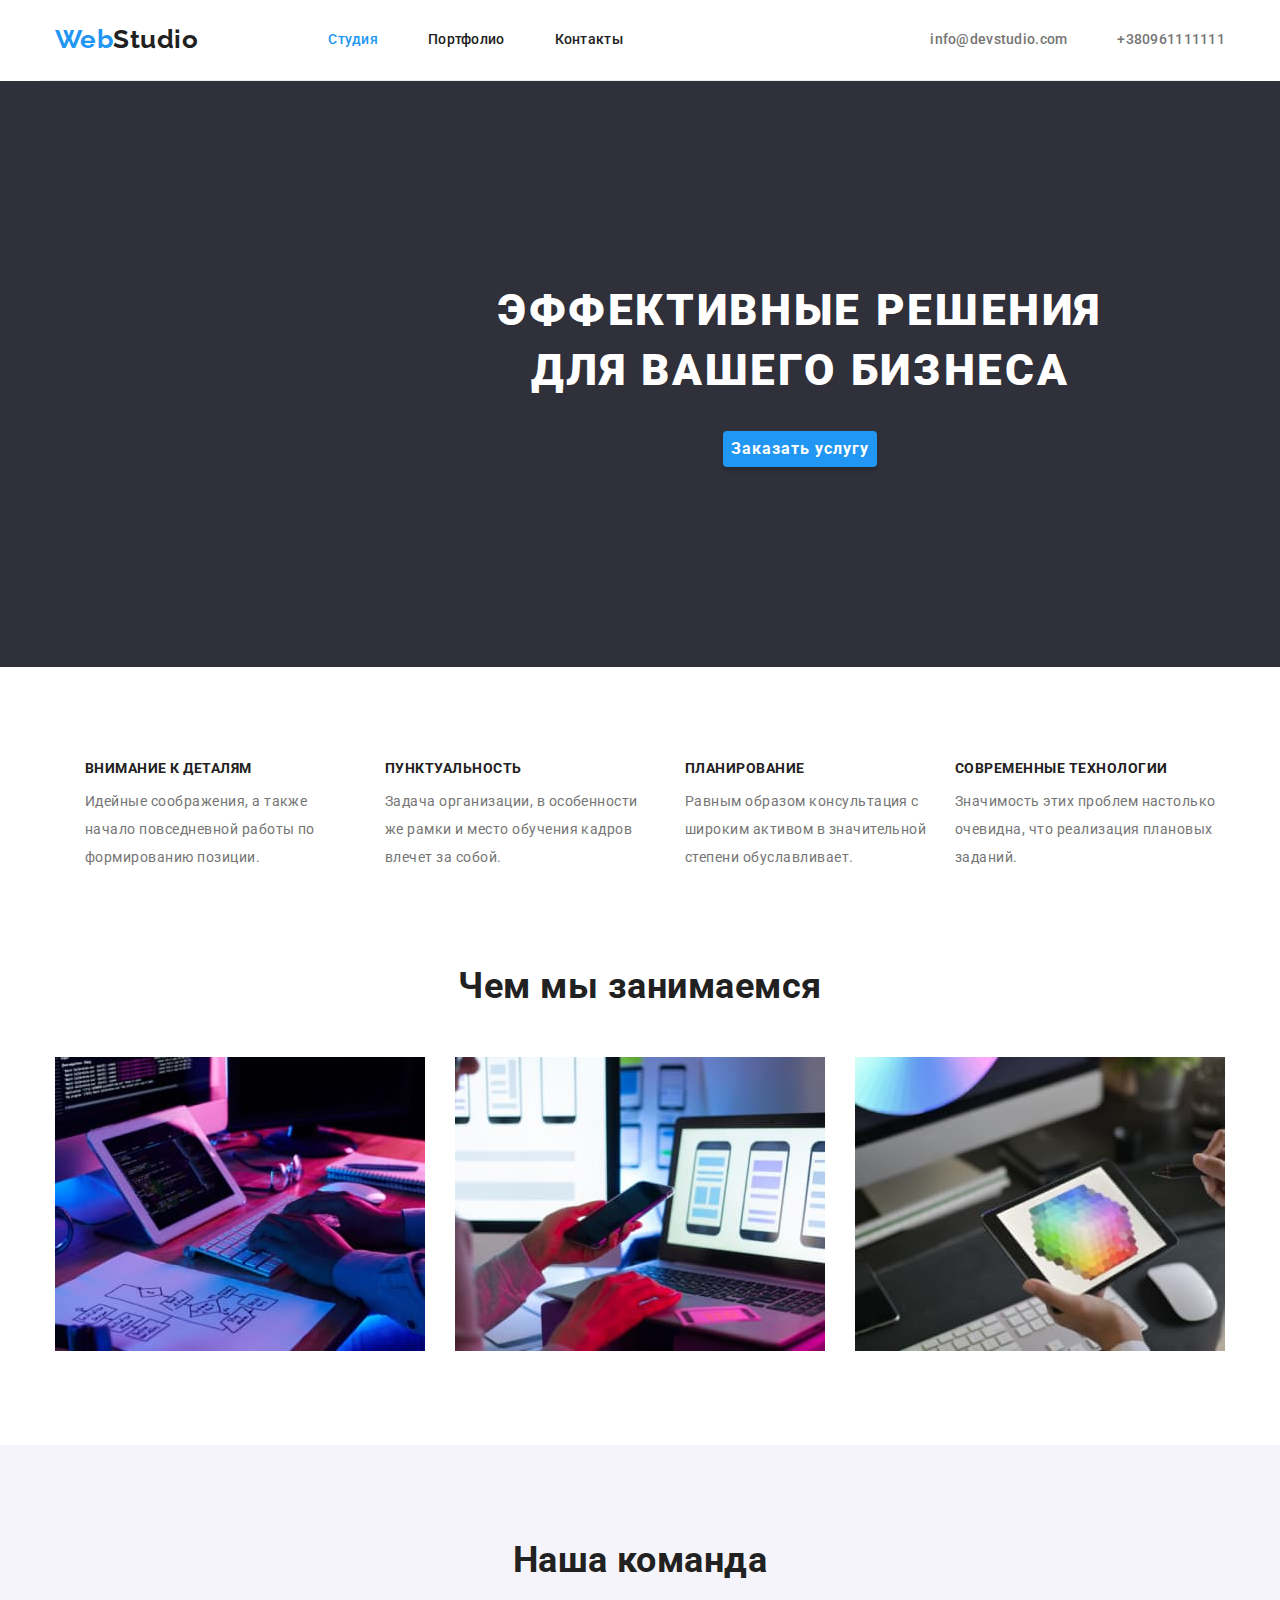
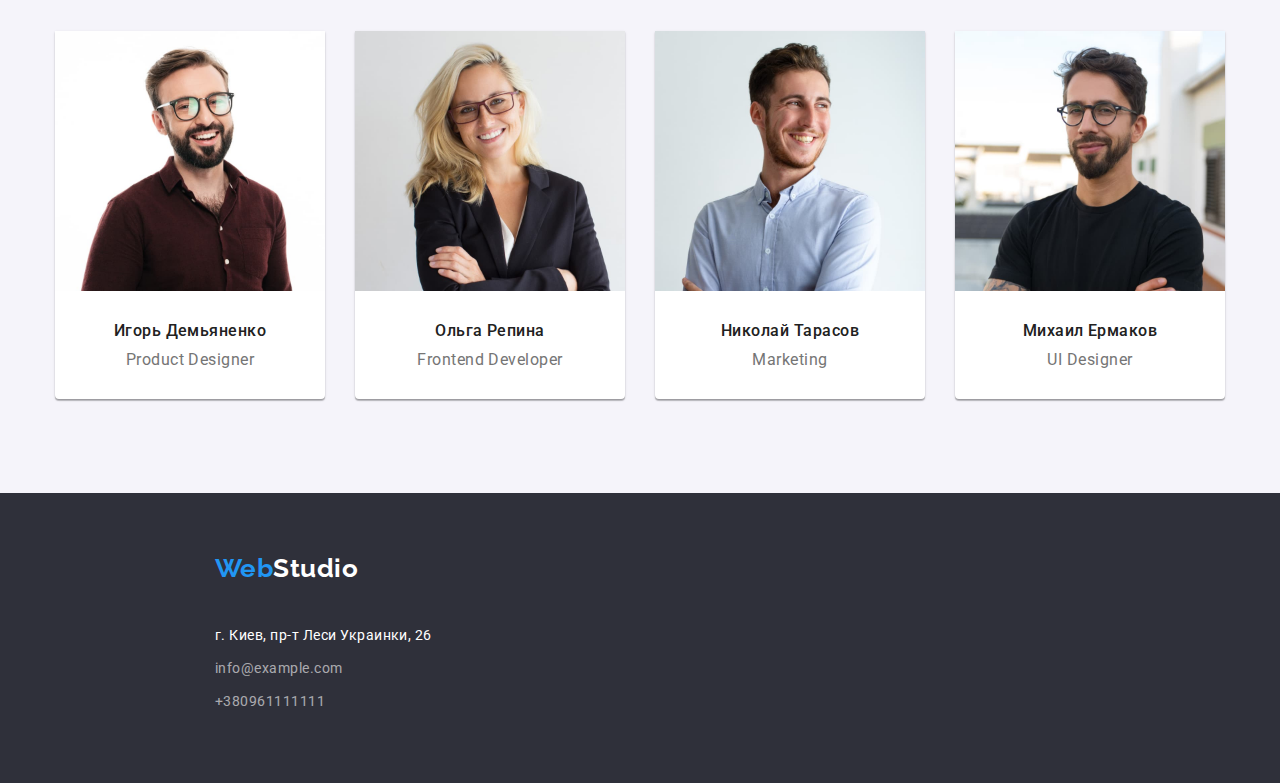
==== commit 2bbee561: "футер" ====
--- a/index.html
+++ b/index.html
@@ -15,6 +15,7 @@
     <link rel="stylesheet" href="./css/styles.css" />
   </head>
   <body class="body">
+ 
     <!---Шапка сайта-->
     <header>
 <div class="container main-nav"> 
@@ -41,6 +42,7 @@
 </div>
     </header>
     <main>
+ 
       <!-- Герой -->
       <section class="hero">
         <h1 class="hero-title">
@@ -51,7 +53,7 @@
       </section>
      
       <!-- Наши преимущества -->
-      <section class="container features">
+      <section class="section container features">
         <h2 class="sectionn-title visually-hidden">Наши преимущества</h2>
         <ul class="feature-list list">
           <li class="item">
@@ -84,6 +86,7 @@
           </li>
         </ul>
       </section>
+  
       <!-- Чем мы занимаемся -->
       <section class="section">
         <h2 class="section-title">Чем мы занимаемся</h2>
@@ -102,7 +105,8 @@
                     </section>
 
         </div>
-      <!-- Наша команда -->
+
+        <!-- Наша команда -->
       <section class="container section team">
         <h2 class="section-title team">Наша команда</h2>
         <ul class="container list-team">
@@ -133,17 +137,19 @@
         </ul>
       </section>
     </main>
+ 
     <!-- Футер -->
-          <footer class="footer container">
+          <footer class="footer">
             <a href="/" class="logo-footer link"> <span class="logo-accent">Web</span>Studio</a>
-            <address>
-              <ul class="list">
-                <li class="item"> <a class="map link" href="https://goo.gl/maps/qB4iPWVN4ftwvtJb9" target="_blank"
-                    rel="noopener noreferrer"> г. Киев, пр-т Леси Украинки, 26</a></li>
-                <li class="item"><a href="mailto:info@example.com" class="footer-cont link">info@example.com</a></li>
-                <li class="item"><a href="tel:+380961111111" class="footer-cont link">+380961111111</a></li>
-              </ul>
-            </address>
+<div class="address"><address>
+  <ul class="list footer">
+    <li class="item footer"> <a class="map link" href="https://goo.gl/maps/qB4iPWVN4ftwvtJb9" target="_blank"
+        rel="noopener noreferrer"> г. Киев, пр-т Леси Украинки, 26</a></li>
+    <li class="item footer mail"><a href="mailto:info@example.com" class="footer-cont link">info@example.com</a></li>
+    <li class="item footer phone"><a href="tel:+380961111111" class="footer-cont link">+380961111111</a></li>
+  </ul>
+</address>
+</div>
           </footer>
 
   </body>
--- a/css/styles.css
+++ b/css/styles.css
@@ -30,6 +30,11 @@
   margin: 0;
 }
 
+.section {
+  /* padding-top: 94px; */
+  padding-bottom: 94px;
+}
+
 .list {
   padding: 0;
   margin: 0;
@@ -46,6 +51,18 @@
   width: 1200px;
   padding-left: 15px;
   padding-right: 15px;
+}
+
+img {
+  display: block;
+  max-width: 100%;
+  height: auto;
+}
+
+*,
+*::before,
+*::after {
+  box-sizing: border-box;
 }
 
 /* Logo */
@@ -123,6 +140,8 @@
 }
 .main-nav {
   justify-content: space-between;
+
+  border-bottom: 1px solid #ececec;
 }
 
 .section-title {
@@ -232,7 +251,6 @@
 
 /* What we do */
 .section-title {
-  padding-top: var(--primary-padding);
   padding-bottom: 50px;
 }
 
@@ -243,7 +261,6 @@
 .works .item {
   width: 370px;
   margin-right: 30px;
-  padding-bottom: var(--primary-padding);
 }
 
 .works .item:nth-child(3n) {
@@ -253,9 +270,10 @@
 /* Our team */
 .container.team {
   width: 100%;
-}
-
-.section-title {
+  background-color: #f5f4fa;
+}
+
+.section-title.team {
   padding-top: var(--primary-padding);
 }
 
@@ -266,7 +284,6 @@
 .team-item {
   width: 270px;
   margin-right: 30px;
-  padding-bottom: var(--primary-padding);
 }
 
 .team-item .item {
@@ -280,10 +297,6 @@
   margin-right: 0;
 }
 
-.team {
-  background-color: #f5f4fa;
-}
-
 .img-team {
   padding-bottom: 30px;
 }
@@ -305,7 +318,23 @@
 }
 
 /* Projects */
+.buttons-list {
+  display: block;
+  display: flex;
+  flex-wrap: wrap;
+  justify-content: center;
+
+  padding-top: var(--primary-padding);
+  padding-bottom: 50px;
+}
+
+.buttons-list. .item-all {
+  width: 73px;
+  height: 38px;
+}
+
 .button.secondary {
+  margin-right: 8px;
   color: var(--title-text-color);
   background-color: #f5f4fa;
   font-weight: 500;
@@ -320,6 +349,8 @@
 }
 .button.secondary {
   cursor: pointer;
+  border-radius: 4px;
+  border: transparent;
 }
 
 .project-list .link-project {
@@ -335,6 +366,9 @@
   width: 370px;
   margin-right: 30px;
   margin-bottom: 30px;
+
+  border: 1px solid #eeeeee;
+  box-sizing: border-box;
 }
 
 .project-item:nth-child(3n) {
@@ -359,6 +393,22 @@
 }
 
 /* footer */
+.logo-footer {
+  display: inline-block;
+  margin: 60px 1240px 20px 215px;
+  color: var(--primary-white-color);
+}
+
+.address {
+  padding-top: 20px;
+  padding-bottom: 9px;
+}
+.footer {
+  width: 1600px;
+
+  background-color: #2f303a;
+}
+
 .logo-footer,
 .logo-accent {
   font-family: Raleway;
@@ -366,29 +416,35 @@
   font-size: 26px;
   line-height: calc(31 / 26);
 }
-.footer {
-  width: 1600px;
-  height: 252px;
-
-  background-color: #2f303a;
-}
+
 .footer .link {
   text-decoration: none;
 }
-.logo-footer {
-  color: var(--primary-white-color);
-}
 .map {
+  margin-left: 215px;
+  margin-bottom: 9px;
+
   color: var(--primary-white-color);
   font-style: normal;
   font-size: 14px;
   line-height: 1.71;
 }
 .footer-cont {
+  margin-left: 215px;
+
   color: rgba(255, 255, 255, 0.6);
   font-style: normal;
   font-size: 14px;
   line-height: 1.71;
+}
+
+.mail {
+  padding-top: 9px;
+}
+
+.phone {
+  padding-top: 9px;
+  padding-bottom: 60px;
 }
 
 /* основной цвет заголовков: #212121; */
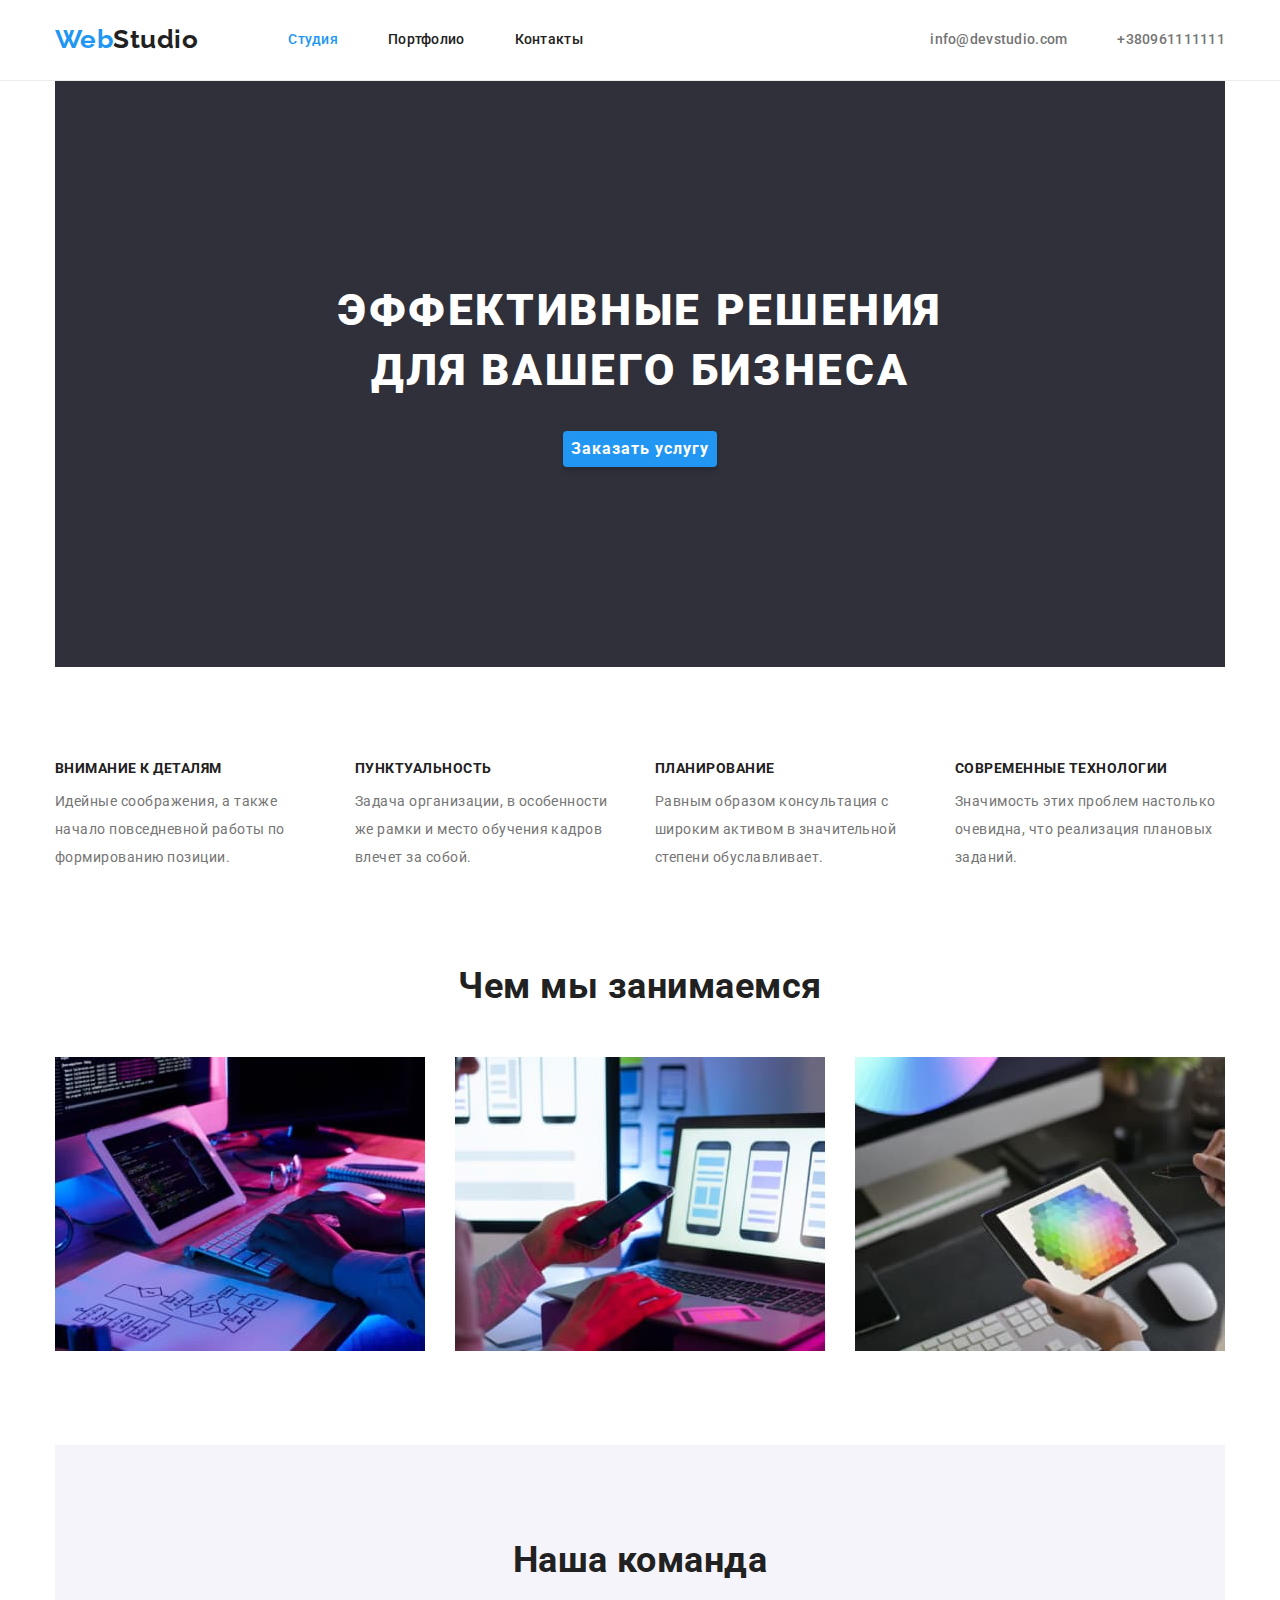
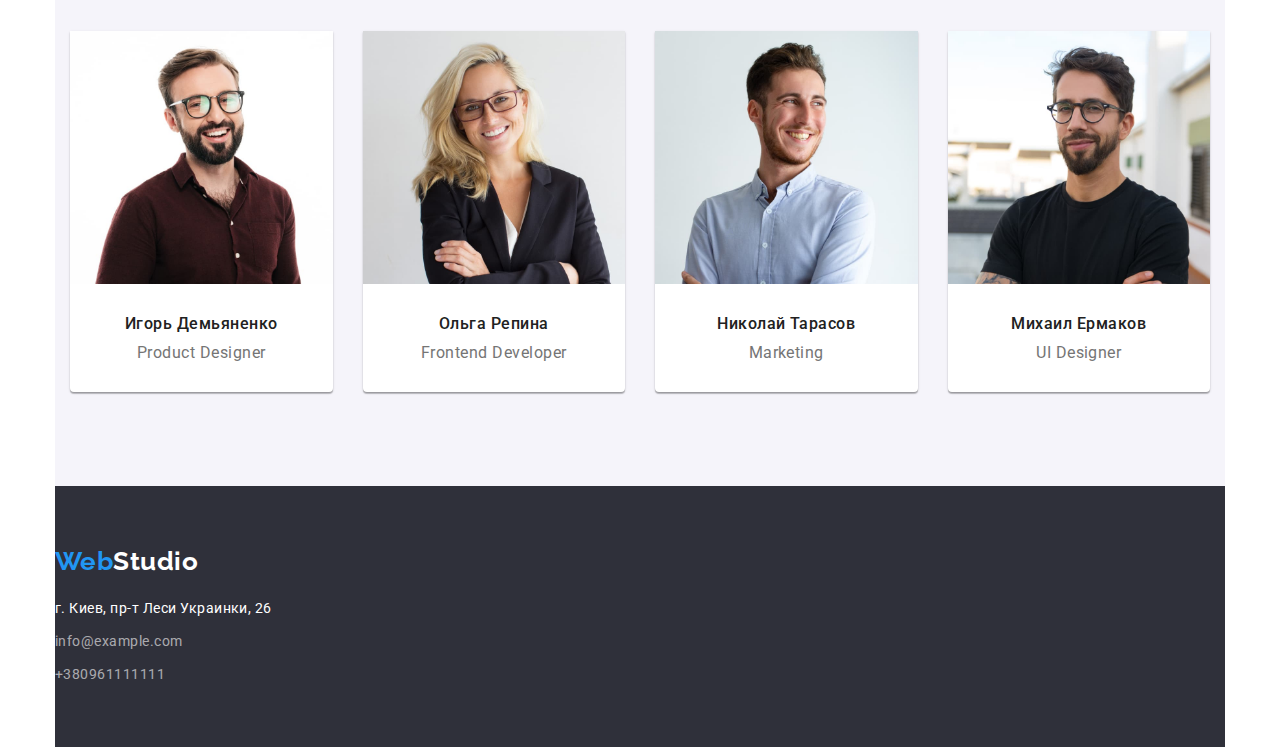
==== commit 50a3d11d: "fixed" ====
--- a/index.html
+++ b/index.html
@@ -17,80 +17,72 @@
   <body class="body">
  
     <!---Шапка сайта-->
-    <header>
-<div class="container main-nav"> 
-    <nav class="nav">
-    <a href="/" class="logo"> <span class="logo-accent">Web</span>Studio</a>
-    <ul class="site-nav">
-        <li class="item site-nav">
-            <a href="./index.html" class="link current">Студия</a>
-        </li>
-        <li class="item site-nav">
-            <a href="./portfolio.html" class="link">Портфолио</a>
-        </li>
-        <li class="item site-nav"><a href="" class="link">Контакты</a></li>
-    </ul>
-</nav>
-<ul class="auth-nav">
-    <li class="item auth-nav">
-        <a href="mailto:info@devstudio.com" class="link">info@devstudio.com</a>
-    </li>
-    <li class="item auth-nav">
-        <a href="tel:+380961111111" class="link">+380961111111</a>
-    </li>
-</ul>
-</div>
+    <header class="header">
+      <div class="container main-nav">
+        <nav class="nav">
+          <a href="/" class="logo"> <span class="logo-accent">Web</span>Studio</a>
+          <ul class="site-nav">
+            <li class="site-nav-item">
+              <a href="./index.html" class="site-nav-link link current">Студия</a>
+            </li>
+            <li class="site-nav-item">
+              <a href="./portfolio.html" class="site-nav-link">Портфолио</a>
+            </li>
+            <li class="site-nav-item"><a href="" class="site-nav-link">Контакты</a></li>
+          </ul>
+        </nav>
+        <ul class="auth-nav">
+          <li class="auth-nav-item">
+            <a href="mailto:info@devstudio.com" class="auth-nav-link">info@devstudio.com</a>
+          </li>
+          <li class="auth-nav-item">
+            <a href="tel:+380961111111" class="auth-nav-link">+380961111111</a>
+          </li>
+        </ul>
+      </div>
     </header>
     <main>
  
       <!-- Герой -->
-      <section class="hero">
+     <div class="container">      <section class="hero">
         <h1 class="hero-title">
           ЭФФЕКТИВНЫЕ РЕШЕНИЯ <br />
           ДЛЯ ВАШЕГО БИЗНЕСА
         </h1>
         <button type="button" class="hero-button">Заказать услугу</button>
       </section>
-     
+</div>
       <!-- Наши преимущества -->
-      <section class="section container features">
+<div class="container">      <section class="section">
         <h2 class="sectionn-title visually-hidden">Наши преимущества</h2>
-        <ul class="feature-list list">
-          <li class="item">
-            <h3 class="title">Внимание к деталям</h3>
-            <span class="feature"
-              >Идейные соображения, а также начало повседневной работы по
-              формированию позиции.</span
-            >
+        <ul class="feature">
+          <li class="feature-item">
+            <h3 class="feature-title">Внимание к деталям</h3>
+<p class="feature-text">Идейные соображения, а также начало повседневной работы по
+              формированию позиции.</p> 
           </li>
-          <li class="item">
-            <h3 class="title">Пунктуальность</h3>
-            <span class="feature"
-              >Задача организации, в особенности же рамки и место обучения
-              кадров влечет за собой.</span
-            >
+          <li class="feature-item">
+            <h3 class="feature-title">Пунктуальность</h3>
+<p class="feature-text">Задача организации, в особенности же рамки и место обучения
+              кадров влечет за собой.</p> 
           </li>
-          <li class="item">
-            <h3 class="title">Планирование</h3>
-            <span class="feature"
-              >Равным образом консультация с широким активом в значительной
-              степени обуславливает.</span
-            >
+          <li class="feature-item">
+            <h3 class="feature-title">Планирование</h3>
+<p class="feature-text">Равным образом консультация с широким активом в значительной
+              степени обуславливает.</p> 
           </li>
-          <li class="item">
-            <h3 class="title">Современные технологии</h3>
-            <span class="feature"
-              >Значимость этих проблем настолько очевидна, что реализация
-              плановых заданий.</span
-            >
+          <li class="feature-item">
+            <h3 class="feature-title">Современные технологии</h3>
+<p class="feature-text">Значимость этих проблем настолько очевидна, что реализация
+              плановых заданий.</p> 
           </li>
         </ul>
       </section>
-  
+</div>  
       <!-- Чем мы занимаемся -->
-      <section class="section">
+      <section class="section works-section">
+                <div class="container">
         <h2 class="section-title">Чем мы занимаемся</h2>
-        <div class="container works">
                     <ul class="list works">
                         <li class="item">
                             <img src="./images/img1.jpeg" alt="верстка сайта" width="370" />
@@ -107,50 +99,46 @@
         </div>
 
         <!-- Наша команда -->
-      <section class="container section team">
-        <h2 class="section-title team">Наша команда</h2>
+        <div class="container">      <section class="section team">
+        <h2 class="section-title">Наша команда</h2>
         <ul class="container list-team">
-            <div class="team-item"><li class="item">
+            <li class="team-item">
                 <img src="./images/img4.jpeg" alt="бородатый чувак в очках" width="270" class="img-team"/>
-                <h3 class="team-member">Игорь Демьяненко</h3>
-                <p class="position">Product Designer</p>
+                <div class="team-text"><h3 class="team-member">Игорь Демьяненко</h3>
+                <p class="position">Product Designer</p></div>
             </li>
-</div>
-            <div class="team-item"><li class="item">
+            <li class="team-item">
                 <img src="./images/img5.jpeg" alt="симпатичная блондинка в очках" width="270" class="img-team"/>
-                <h3 class="team-member">Ольга Репина</h3>
-                <p class="position">Frontend Developer</p>
+                <div class="team-text"><h3 class="team-member">Ольга Репина</h3>
+                <p class="position">Frontend Developer</p></div>
             </li>
-</div>
-            <div class="team-item"><li class="item">
+            <li class="team-item">
                 <img src="./images/img6.jpeg" alt="молодой человек с трехдневной небритостью" width="270" class="img-team"/>
-                <h3 class="team-member">Николай Тарасов</h3>
-                <p class="position">Marketing</p>
+                <div class="team-text"><h3 class="team-member">Николай Тарасов</h3>
+                <p class="position">Marketing</p></div>
             </li>
-</div>
-            <div class="team-item"><li class="item">
+            <li class="team-item">
                 <img src="./images/img7.jpeg" alt="еще один бородатый в очках" width="270" class="img-team"/>
-                <h3 class="team-member">Михаил Ермаков</h3>
-                <p class="position">UI Designer</p>
+                <div class="team-text"><h3 class="team-member">Михаил Ермаков</h3>
+                <p class="position">UI Designer</p></div>
             </li>
-</div>
         </ul>
       </section>
+</div>
     </main>
  
     <!-- Футер -->
-          <footer class="footer">
+<div class="container">          <footer class="footer">
             <a href="/" class="logo-footer link"> <span class="logo-accent">Web</span>Studio</a>
-<div class="address"><address>
-  <ul class="list footer">
-    <li class="item footer"> <a class="map link" href="https://goo.gl/maps/qB4iPWVN4ftwvtJb9" target="_blank"
+<address class="address">
+  <ul class="list-footer">
+    <li class="item-footer"> <a class="map link" href="https://goo.gl/maps/qB4iPWVN4ftwvtJb9" target="_blank"
         rel="noopener noreferrer"> г. Киев, пр-т Леси Украинки, 26</a></li>
-    <li class="item footer mail"><a href="mailto:info@example.com" class="footer-cont link">info@example.com</a></li>
-    <li class="item footer phone"><a href="tel:+380961111111" class="footer-cont link">+380961111111</a></li>
+    <li class="item-footer-mail"><a href="mailto:info@example.com" class="footer-cont-link">info@example.com</a></li>
+    <li class="item-footer-phone"><a href="tel:+380961111111" class="footer-cont-link">+380961111111</a></li>
   </ul>
 </address>
+          </footer>
 </div>
-          </footer>
-
   </body>
 </html>
--- a/css/styles.css
+++ b/css/styles.css
@@ -30,8 +30,13 @@
   margin: 0;
 }
 
+ul {
+  list-style: none;
+  padding: 0;
+}
+
 .section {
-  /* padding-top: 94px; */
+  padding-top: 94px;
   padding-bottom: 94px;
 }
 
@@ -51,6 +56,8 @@
   width: 1200px;
   padding-left: 15px;
   padding-right: 15px;
+
+
 }
 
 img {
@@ -65,7 +72,11 @@
   box-sizing: border-box;
 }
 
-/* Logo */
+/* Header Logo */
+.header {
+  border-bottom: 1px solid #ececec;
+}
+
 .logo {
   display: flex;
   margin-right: 90px;
@@ -90,12 +101,12 @@
   display: flex;
   margin-right: auto;
 }
-.site-nav .item:not(:last-child) {
+.site-nav-item:not(:last-child) {
   margin-right: 50px;
 }
 
-.site-nav .link,
-.auth-nav .link {
+.site-nav-link,
+.auth-nav-link {
   display: block;
   padding-top: 32px;
   padding-bottom: 32px;
@@ -109,18 +120,18 @@
   text-decoration: none;
 }
 
-.site-nav .link {
-  color: var(--title-text-color);
-}
-
-.auth-nav .link {
+.site-nav-link {
+  color: var(--title-text-color);
+}
+
+.auth-nav-link {
   color: var(--primary-text-color);
 }
 
-.site-nav .link:hover,
-.auth-nav .link:hover,
-.site-nav .link:focus,
-.auth-nav .link:focus {
+.site-nav-link:hover,
+.auth-nav-link:hover,
+.site-nav-link:focus,
+.auth-nav-link:focus {
   color: var(--accent-color);
 }
 
@@ -128,7 +139,7 @@
 .auth-nav {
   display: flex;
 }
-.auth-nav .item:not(:last-child) {
+.auth-nav-item:not(:last-child) {
   margin-right: 50px;
 }
 
@@ -140,8 +151,6 @@
 }
 .main-nav {
   justify-content: space-between;
-
-  border-bottom: 1px solid #ececec;
 }
 
 .section-title {
@@ -162,18 +171,15 @@
 
 /* Hero */
 .hero {
-  width: 1600px;
-  padding: 0;
+  max width: 1600px;
+  padding: 200px 0;
 
   background-color: #2f303a;
   text-align: center;
 }
 
 .hero-title {
-  padding-top: 200px;
-  padding-right: 450px;
-  padding-bottom: 30px;
-  padding-left: 450px;
+  margin-bottom: 30px;
 
   color: var(--primary-white-color);
   font-weight: 900;
@@ -184,7 +190,6 @@
 }
 
 .hero-button {
-  margin-bottom: 200px;
 
   background-color: var(--accent-color);
   color: var(--primary-white-color);
@@ -218,40 +223,41 @@
   margin: -1px;
 }
 
-.feature-list {
-  display: flex;
-}
-
-.item .title {
-  padding-top: var(--primary-padding);
-  padding-bottom: 10px;
-}
-
-.feature-list .item {
+.feature {
+  display: flex;
+}
+
+.feature-item {
   width: 270px;
-  margin-left: 30px;
-}
-
-.feature-list .item:last-child {
-  margin-left: 0;
-}
-
-.feature-list .title {
+  margin-right: 30px;
+}
+
+.feature-item:last-child {
+  margin-right: 0;
+}
+
+.feature-title {
+  margin-bottom: 10px;
+
   color: var(--title-text-color);
   font-weight: 700;
   font-size: 14px;
   line-height: 1.14;
   text-transform: uppercase;
 }
-.feature-list .feature {
+.feature-text {
   color: var(--primary-text-color);
   font-size: 14px;
   line-height: 2;
 }
 
 /* What we do */
+.works-section {
+  padding-top: 0;
+}
+
 .section-title {
-  padding-bottom: 50px;
+  margin-bottom: 50px;
 }
 
 .works {
@@ -268,7 +274,7 @@
 }
 
 /* Our team */
-.container.team {
+.team {
   width: 100%;
   background-color: #f5f4fa;
 }
@@ -281,28 +287,26 @@
   display: flex;
 }
 
-.team-item {
+.team-item{
   width: 270px;
   margin-right: 30px;
-}
-
-.team-item .item {
-  box-shadow: 0px 1px 3px rgba(0, 0, 0, 0.12), 0px 1px 1px rgba(0, 0, 0, 0.14),
-    0px 2px 1px rgba(0, 0, 0, 0.2);
+
+  box-shadow: 0px 1px 3px rgba(0, 0, 0, 0.12), 0px 1px 1px rgba(0, 0, 0, 0.14), 0px 2px 1px rgba(0, 0, 0, 0.2);
   border-radius: 0px 0px 4px 4px;
   background-color: #fff;
 }
 
 .team-item:nth-child(4n) {
-  margin-right: 0;
-}
-
-.img-team {
+  margin-right: ;
+}
+
+.team-text {
+  padding-top: 30px;
   padding-bottom: 30px;
 }
 
 .team-member {
-  padding-bottom: 10px;
+  margin-bottom: 10px;
 
   font-weight: 500;
   font-size: 16px;
@@ -310,7 +314,6 @@
   text-align: center;
 }
 .position {
-  padding-bottom: 30px;
 
   font-size: 16px;
   line-height: 1.19;
@@ -323,15 +326,17 @@
   display: flex;
   flex-wrap: wrap;
   justify-content: center;
-
-  padding-top: var(--primary-padding);
-  padding-bottom: 50px;
-}
-
-.buttons-list. .item-all {
-  width: 73px;
-  height: 38px;
-}
+  margin-bottom: 50px;        
+}
+
+.item-button {
+  margin-right: 8px;
+}
+.item-button:last-child {
+  margin-right: 0;
+}
+
+
 
 .button.secondary {
   margin-right: 8px;
@@ -340,6 +345,7 @@
   font-weight: 500;
   font-size: 16px;
   line-height: 1.63;
+  border-radius: 4px;
 }
 
 .button.secondary:hover,
@@ -362,20 +368,23 @@
   flex-wrap: wrap;
 }
 
-.project-item {
-  width: 370px;
+.title-item {
+  padding: 20px 24px;
+  border-right: 1px solid #eeeeee;
+  border-bottom: 1px solid #eeeeee;
+  border-left: 1px solid #eeeeee;
+}
+
+.item-project {
   margin-right: 30px;
   margin-bottom: 30px;
-
-  border: 1px solid #eeeeee;
-  box-sizing: border-box;
-}
-
-.project-item:nth-child(3n) {
+}
+
+.item-project:nth-child(3n) {
   margin-right: 0;
 }
 
-.project-item:nth-last-child(-n + 3) {
+.item-project:nth-last-child(-n + 3) {
   margin-bottom: var(--primary-margin-bottom);
 }
 
@@ -387,6 +396,7 @@
   letter-spacing: 0.06em;
 }
 .project {
+  margin-top: 4px;
   color: var(--primary-text-color);
   font-size: 16px;
   line-height: 1.88;
@@ -394,20 +404,16 @@
 
 /* footer */
 .logo-footer {
+  margin-bottom: 20px;
   display: inline-block;
-  margin: 60px 1240px 20px 215px;
   color: var(--primary-white-color);
-}
-
-.address {
-  padding-top: 20px;
-  padding-bottom: 9px;
-}
+  text-decoration: none;
+}
+
 .footer {
-  width: 1600px;
-
-  background-color: #2f303a;
-}
+padding: 60px 0;
+background-color: #2f303a;
+background-size: cover;}
 
 .logo-footer,
 .logo-accent {
@@ -417,35 +423,33 @@
   line-height: calc(31 / 26);
 }
 
-.footer .link {
-  text-decoration: none;
-}
 .map {
-  margin-left: 215px;
   margin-bottom: 9px;
 
   color: var(--primary-white-color);
   font-style: normal;
   font-size: 14px;
   line-height: 1.71;
-}
-.footer-cont {
-  margin-left: 215px;
-
-  color: rgba(255, 255, 255, 0.6);
+  text-decoration: none;
+}
+
+.item-footer {
+  margin-bottom: 9px;
+}
+
+.item-footer-mail {
+  margin-bottom: 9px;
+}
+
+.footer-cont-link {
+  text-decoration: none;
+    color: rgba(255, 255, 255, 0.6);
   font-style: normal;
   font-size: 14px;
   line-height: 1.71;
-}
-
-.mail {
-  padding-top: 9px;
-}
-
-.phone {
-  padding-top: 9px;
-  padding-bottom: 60px;
-}
+
+}
+
 
 /* основной цвет заголовков: #212121; */
 /* основной цвет текста : #757575; */
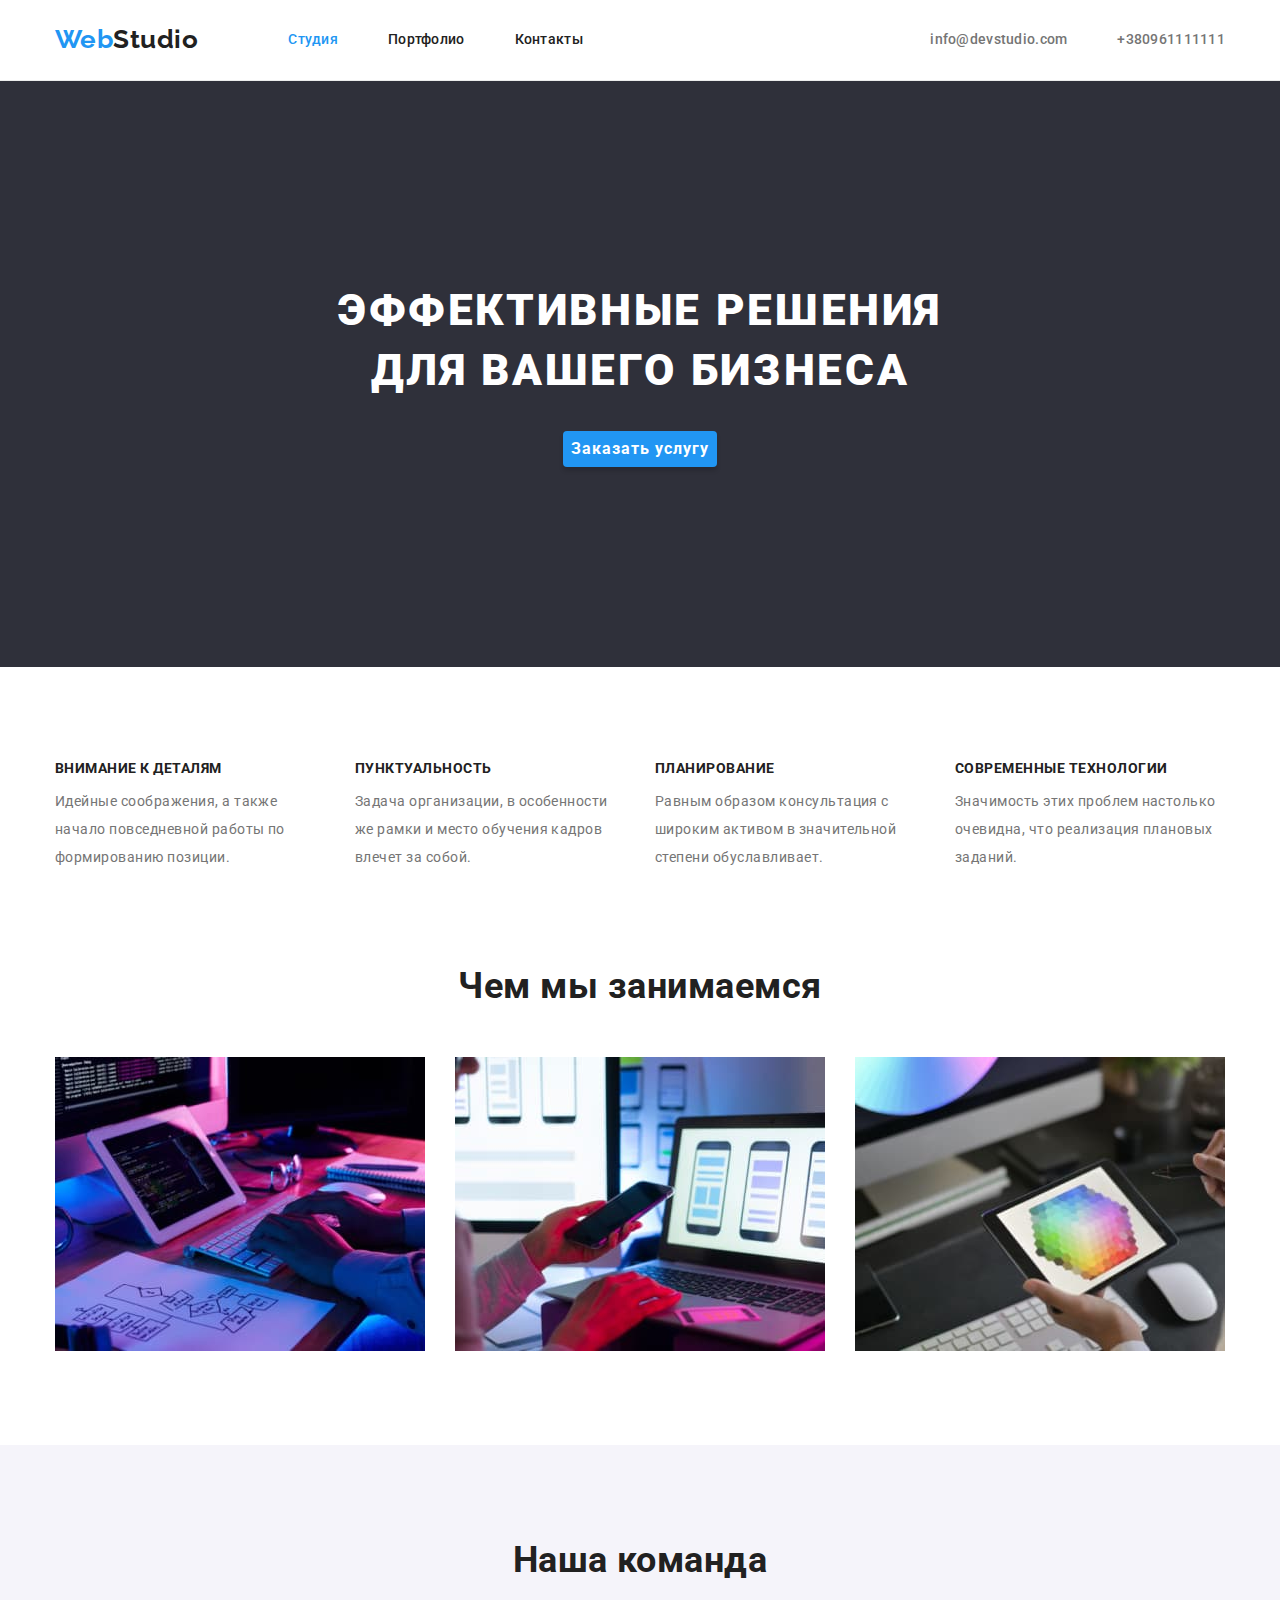
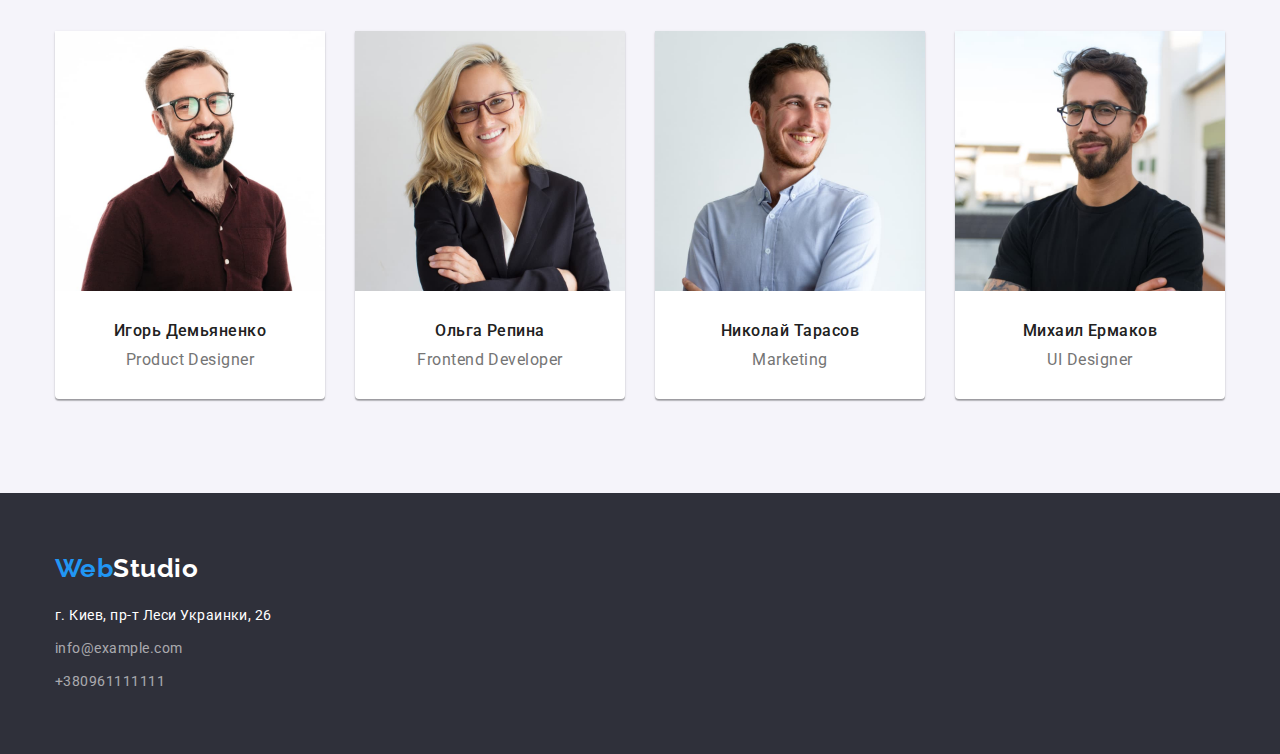
==== commit e397422e: "fixed" ====
--- a/index.html
+++ b/index.html
@@ -44,16 +44,16 @@
     <main>
  
       <!-- Герой -->
-     <div class="container">      <section class="hero">
+          <section class="hero section"> <div class="container"> 
         <h1 class="hero-title">
           ЭФФЕКТИВНЫЕ РЕШЕНИЯ <br />
           ДЛЯ ВАШЕГО БИЗНЕСА
         </h1>
         <button type="button" class="hero-button">Заказать услугу</button>
-      </section>
-</div>
+      </div>
+</section>
       <!-- Наши преимущества -->
-<div class="container">      <section class="section">
+     <section class="section"> <div class="container"> 
         <h2 class="sectionn-title visually-hidden">Наши преимущества</h2>
         <ul class="feature">
           <li class="feature-item">
@@ -77,8 +77,8 @@
               плановых заданий.</p> 
           </li>
         </ul>
-      </section>
-</div>  
+      </div> </section>
+ 
       <!-- Чем мы занимаемся -->
       <section class="section works-section">
                 <div class="container">
@@ -95,13 +95,12 @@
                         </li>
                     </ul>
                     </section>
-
         </div>
 
         <!-- Наша команда -->
-        <div class="container">      <section class="section team">
+             <section class="section team"> <div class="container"> 
         <h2 class="section-title">Наша команда</h2>
-        <ul class="container list-team">
+        <ul class="list-team">
             <li class="team-item">
                 <img src="./images/img4.jpeg" alt="бородатый чувак в очках" width="270" class="img-team"/>
                 <div class="team-text"><h3 class="team-member">Игорь Демьяненко</h3>
@@ -123,12 +122,11 @@
                 <p class="position">UI Designer</p></div>
             </li>
         </ul>
-      </section>
-</div>
+      </div> </section>
     </main>
  
     <!-- Футер -->
-<div class="container">          <footer class="footer">
+          <footer class="footer"> <div class="container">
             <a href="/" class="logo-footer link"> <span class="logo-accent">Web</span>Studio</a>
 <address class="address">
   <ul class="list-footer">
@@ -137,8 +135,8 @@
     <li class="item-footer-mail"><a href="mailto:info@example.com" class="footer-cont-link">info@example.com</a></li>
     <li class="item-footer-phone"><a href="tel:+380961111111" class="footer-cont-link">+380961111111</a></li>
   </ul>
-</address>
+</address> </div>
           </footer>
-</div>
+
   </body>
 </html>
--- a/css/styles.css
+++ b/css/styles.css
@@ -296,8 +296,8 @@
   background-color: #fff;
 }
 
-.team-item:nth-child(4n) {
-  margin-right: ;
+.team-item:last-child{
+  margin-right: 0;
 }
 
 .team-text {
@@ -326,11 +326,11 @@
   display: flex;
   flex-wrap: wrap;
   justify-content: center;
-  margin-bottom: 50px;        
 }
 
 .item-button {
   margin-right: 8px;
+  margin-bottom: 50px;
 }
 .item-button:last-child {
   margin-right: 0;
@@ -339,7 +339,6 @@
 
 
 .button.secondary {
-  margin-right: 8px;
   color: var(--title-text-color);
   background-color: #f5f4fa;
   font-weight: 500;
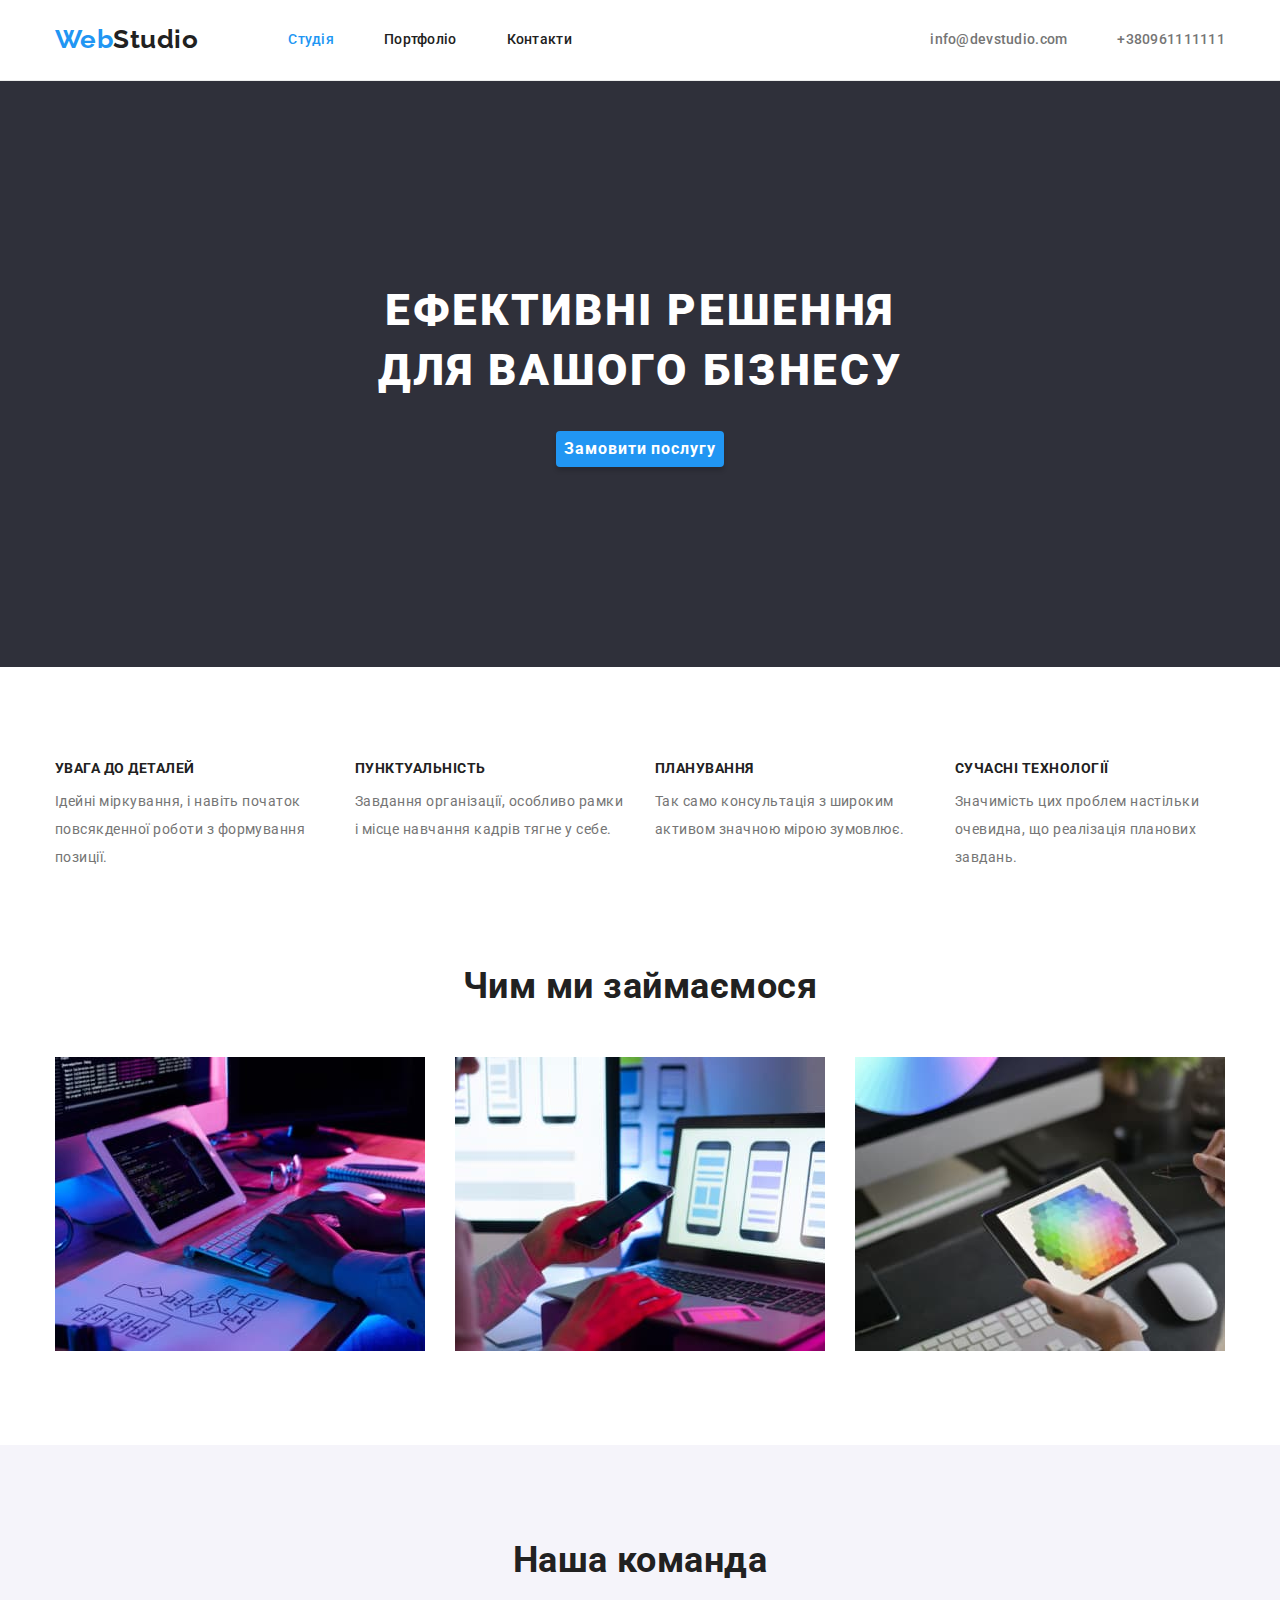
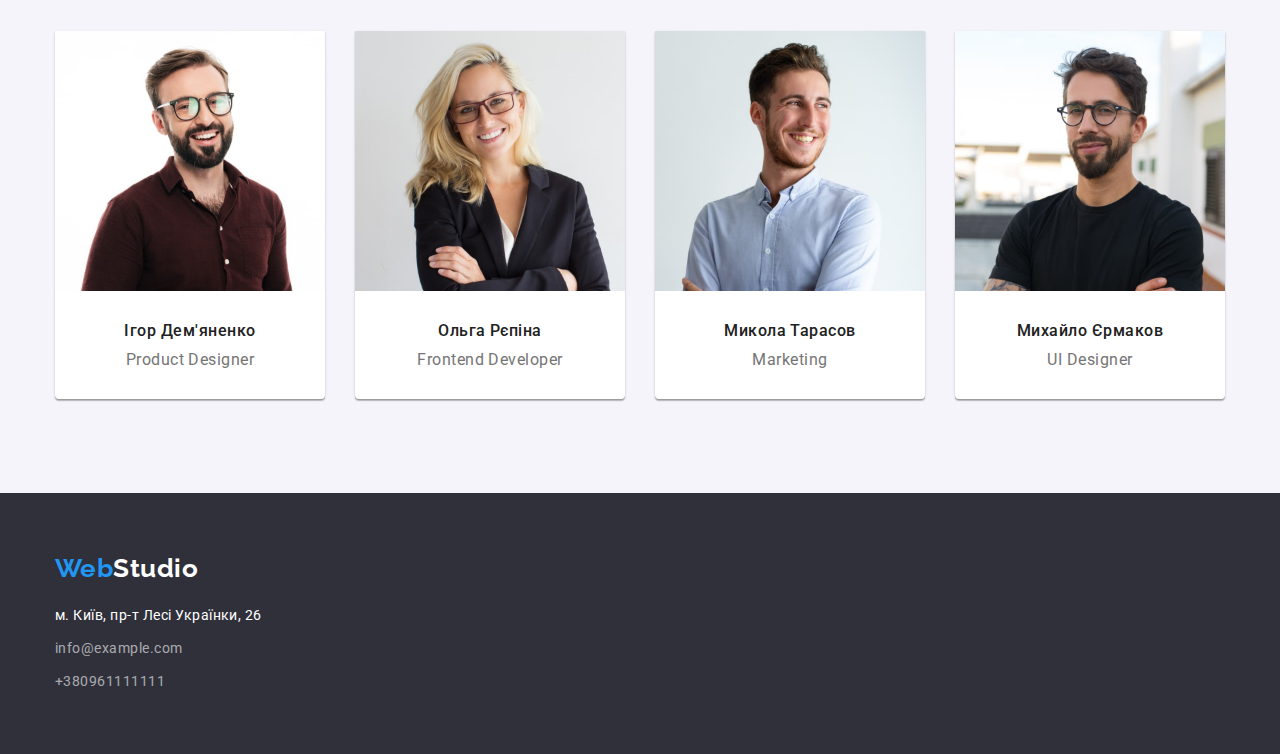
==== commit 7ef8360c: "6" ====
--- a/index.html
+++ b/index.html
@@ -1,5 +1,5 @@
 <!DOCTYPE html>
-<html lang="ru">
+<html lang="ua">
   <head class="head">
     <meta charset="UTF-8" />
     <meta http-equiv="X-UA-Compatible" content="IE=edge" />
@@ -16,19 +16,19 @@
   </head>
   <body class="body">
  
-    <!---Шапка сайта-->
+    <!---Шапка сайту-->
     <header class="header">
       <div class="container main-nav">
         <nav class="nav">
           <a href="/" class="logo"> <span class="logo-accent">Web</span>Studio</a>
           <ul class="site-nav">
             <li class="site-nav-item">
-              <a href="./index.html" class="site-nav-link link current">Студия</a>
+              <a href="./index.html" class="site-nav-link link current">Студія</a>
             </li>
             <li class="site-nav-item">
-              <a href="./portfolio.html" class="site-nav-link">Портфолио</a>
+              <a href="./portfolio.html" class="site-nav-link">Портфоліо</a>
             </li>
-            <li class="site-nav-item"><a href="" class="site-nav-link">Контакты</a></li>
+            <li class="site-nav-item"><a href="" class="site-nav-link">Контакти</a></li>
           </ul>
         </nav>
         <ul class="auth-nav">
@@ -46,52 +46,52 @@
       <!-- Герой -->
           <section class="hero section"> <div class="container"> 
         <h1 class="hero-title">
-          ЭФФЕКТИВНЫЕ РЕШЕНИЯ <br />
-          ДЛЯ ВАШЕГО БИЗНЕСА
+          ЕФЕКТИВНІ РЕШЕННЯ <br />
+          ДЛЯ ВАШОГО БІЗНЕСУ
         </h1>
-        <button type="button" class="hero-button">Заказать услугу</button>
+        <button type="button" class="hero-button">Замовити послугу</button>
       </div>
 </section>
-      <!-- Наши преимущества -->
+      <!-- Наші переваги -->
      <section class="section"> <div class="container"> 
-        <h2 class="sectionn-title visually-hidden">Наши преимущества</h2>
+        <h2 class="sectionn-title visually-hidden">Наші переваги</h2>
         <ul class="feature">
           <li class="feature-item">
-            <h3 class="feature-title">Внимание к деталям</h3>
-<p class="feature-text">Идейные соображения, а также начало повседневной работы по
-              формированию позиции.</p> 
+            <h3 class="feature-title">Увага до деталей</h3>
+<p class="feature-text">Ідейні міркування, і навіть початок повсякденної роботи з
+              формування позиції.</p> 
           </li>
           <li class="feature-item">
-            <h3 class="feature-title">Пунктуальность</h3>
-<p class="feature-text">Задача организации, в особенности же рамки и место обучения
-              кадров влечет за собой.</p> 
+            <h3 class="feature-title">Пунктуальність</h3>
+<p class="feature-text">Завдання організації, особливо рамки і місце навчання кадрів
+              тягне у себе.</p> 
           </li>
           <li class="feature-item">
-            <h3 class="feature-title">Планирование</h3>
-<p class="feature-text">Равным образом консультация с широким активом в значительной
-              степени обуславливает.</p> 
+            <h3 class="feature-title">Планування</h3>
+<p class="feature-text">Так само консультація з широким активом значною мірою
+              зумовлює.</p> 
           </li>
           <li class="feature-item">
-            <h3 class="feature-title">Современные технологии</h3>
-<p class="feature-text">Значимость этих проблем настолько очевидна, что реализация
-              плановых заданий.</p> 
+            <h3 class="feature-title">Сучасні технології</h3>
+<p class="feature-text">Значимість цих проблем настільки очевидна, що реалізація планових
+              завдань.</p> 
           </li>
         </ul>
       </div> </section>
  
-      <!-- Чем мы занимаемся -->
+      <!-- Чим ми займаємося -->
       <section class="section works-section">
                 <div class="container">
-        <h2 class="section-title">Чем мы занимаемся</h2>
+        <h2 class="section-title">Чим ми займаємося</h2>
                     <ul class="list works">
                         <li class="item">
-                            <img src="./images/img1.jpeg" alt="верстка сайта" width="370" />
+                            <img src="./images/img1.jpeg" alt="верстка сайту" width="370" />
                         </li>
                         <li class="item">
-                            <img src="./images/img2.jpeg" alt="адаптация сайта" width="370" />
+                            <img src="./images/img2.jpeg" alt="адаптація сайту" width="370" />
                         </li>
                         <li class="item">
-                            <img src="./images/img3.jpeg" alt="выбор цвета оформление" width="370" />
+                            <img src="./images/img3.jpeg" alt="оформлення сайту" width="370" />
                         </li>
                     </ul>
                     </section>
@@ -102,23 +102,23 @@
         <h2 class="section-title">Наша команда</h2>
         <ul class="list-team">
             <li class="team-item">
-                <img src="./images/img4.jpeg" alt="бородатый чувак в очках" width="270" class="img-team"/>
-                <div class="team-text"><h3 class="team-member">Игорь Демьяненко</h3>
+                <img src="./images/img4.jpeg" alt="член команди" width="270" class="img-team"/>
+                <div class="team-text"><h3 class="team-member">Ігор Дем'яненко</h3>
                 <p class="position">Product Designer</p></div>
             </li>
             <li class="team-item">
-                <img src="./images/img5.jpeg" alt="симпатичная блондинка в очках" width="270" class="img-team"/>
-                <div class="team-text"><h3 class="team-member">Ольга Репина</h3>
+                <img src="./images/img5.jpeg" alt="член команди" width="270" class="img-team"/>
+                <div class="team-text"><h3 class="team-member">Ольга Рєпіна</h3>
                 <p class="position">Frontend Developer</p></div>
             </li>
             <li class="team-item">
-                <img src="./images/img6.jpeg" alt="молодой человек с трехдневной небритостью" width="270" class="img-team"/>
-                <div class="team-text"><h3 class="team-member">Николай Тарасов</h3>
+                <img src="./images/img6.jpeg" alt="член команди" width="270" class="img-team"/>
+                <div class="team-text"><h3 class="team-member">Микола Тарасов</h3>
                 <p class="position">Marketing</p></div>
             </li>
             <li class="team-item">
-                <img src="./images/img7.jpeg" alt="еще один бородатый в очках" width="270" class="img-team"/>
-                <div class="team-text"><h3 class="team-member">Михаил Ермаков</h3>
+                <img src="./images/img7.jpeg" alt="член команди" width="270" class="img-team"/>
+                <div class="team-text"><h3 class="team-member">Михайло Єрмаков</h3>
                 <p class="position">UI Designer</p></div>
             </li>
         </ul>
@@ -131,7 +131,7 @@
 <address class="address">
   <ul class="list-footer">
     <li class="item-footer"> <a class="map link" href="https://goo.gl/maps/qB4iPWVN4ftwvtJb9" target="_blank"
-        rel="noopener noreferrer"> г. Киев, пр-т Леси Украинки, 26</a></li>
+        rel="noopener noreferrer"> м. Київ, пр-т Лесі Українки, 26</a></li>
     <li class="item-footer-mail"><a href="mailto:info@example.com" class="footer-cont-link">info@example.com</a></li>
     <li class="item-footer-phone"><a href="tel:+380961111111" class="footer-cont-link">+380961111111</a></li>
   </ul>
--- a/css/styles.css
+++ b/css/styles.css
@@ -56,8 +56,6 @@
   width: 1200px;
   padding-left: 15px;
   padding-right: 15px;
-
-
 }
 
 img {
@@ -171,7 +169,7 @@
 
 /* Hero */
 .hero {
-  max width: 1600px;
+  max-width: 1600px;
   padding: 200px 0;
 
   background-color: #2f303a;
@@ -190,7 +188,6 @@
 }
 
 .hero-button {
-
   background-color: var(--accent-color);
   color: var(--primary-white-color);
   cursor: pointer;
@@ -287,16 +284,17 @@
   display: flex;
 }
 
-.team-item{
+.team-item {
   width: 270px;
   margin-right: 30px;
 
-  box-shadow: 0px 1px 3px rgba(0, 0, 0, 0.12), 0px 1px 1px rgba(0, 0, 0, 0.14), 0px 2px 1px rgba(0, 0, 0, 0.2);
+  box-shadow: 0px 1px 3px rgba(0, 0, 0, 0.12), 0px 1px 1px rgba(0, 0, 0, 0.14),
+    0px 2px 1px rgba(0, 0, 0, 0.2);
   border-radius: 0px 0px 4px 4px;
   background-color: #fff;
 }
 
-.team-item:last-child{
+.team-item:last-child {
   margin-right: 0;
 }
 
@@ -314,7 +312,6 @@
   text-align: center;
 }
 .position {
-
   font-size: 16px;
   line-height: 1.19;
   text-align: center;
@@ -326,17 +323,15 @@
   display: flex;
   flex-wrap: wrap;
   justify-content: center;
+  margin-bottom: 50px;
 }
 
 .item-button {
   margin-right: 8px;
-  margin-bottom: 50px;
 }
 .item-button:last-child {
   margin-right: 0;
 }
-
-
 
 .button.secondary {
   color: var(--title-text-color);
@@ -410,9 +405,10 @@
 }
 
 .footer {
-padding: 60px 0;
-background-color: #2f303a;
-background-size: cover;}
+  padding: 60px 0;
+  background-color: #2f303a;
+  background-size: cover;
+}
 
 .logo-footer,
 .logo-accent {
@@ -442,18 +438,16 @@
 
 .footer-cont-link {
   text-decoration: none;
-    color: rgba(255, 255, 255, 0.6);
+  color: rgba(255, 255, 255, 0.6);
   font-style: normal;
   font-size: 14px;
   line-height: 1.71;
-
-}
-
-
-/* основной цвет заголовков: #212121; */
-/* основной цвет текста : #757575; */
-/* белый : #FFFFFF */
+}
+
+/* основний колір заголовків: #212121; */
+/* основний колір текста : #757575; */
+/* білий : #FFFFFF */
 /* акцент : #2196F3 */
 /* фон футера : #2F303A */
-/* вторичный цвет фона background: #F5F4FA;
+/* вторинний колір фона background: #F5F4FA;
  */ ;
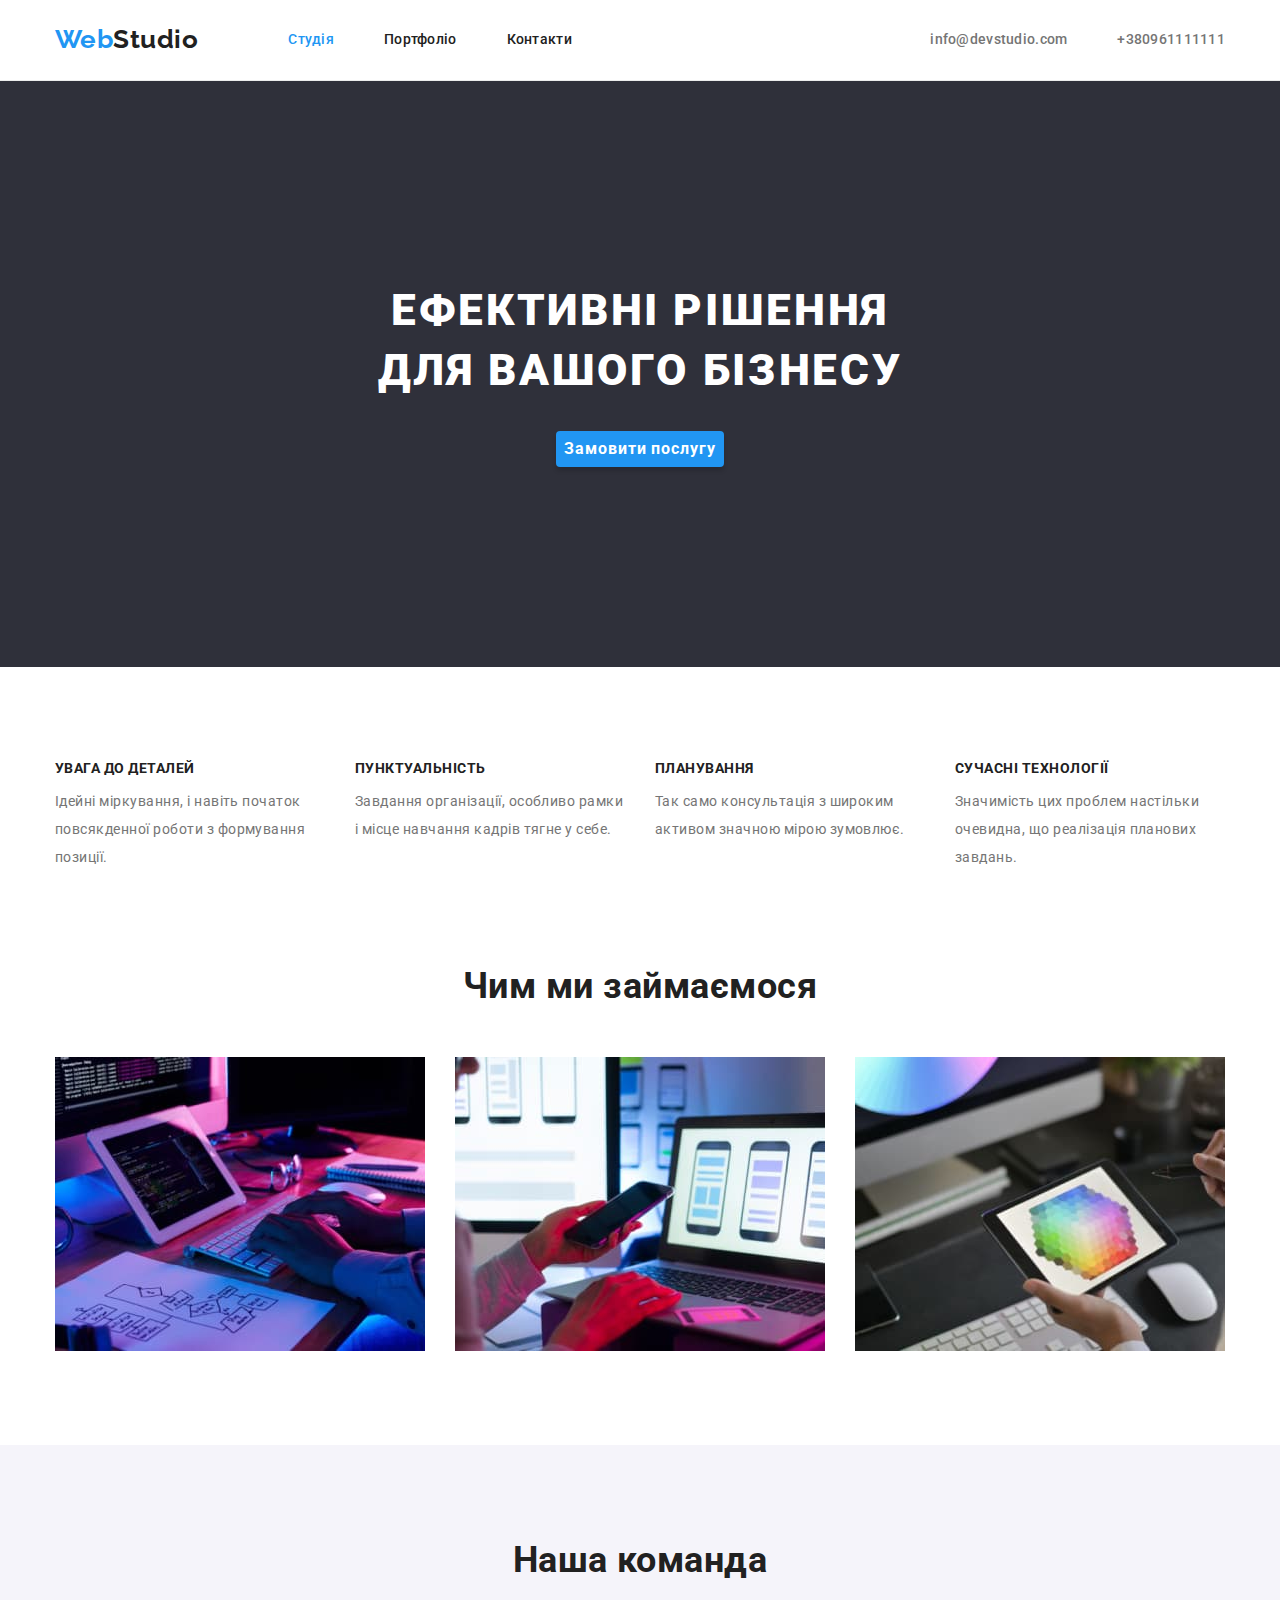
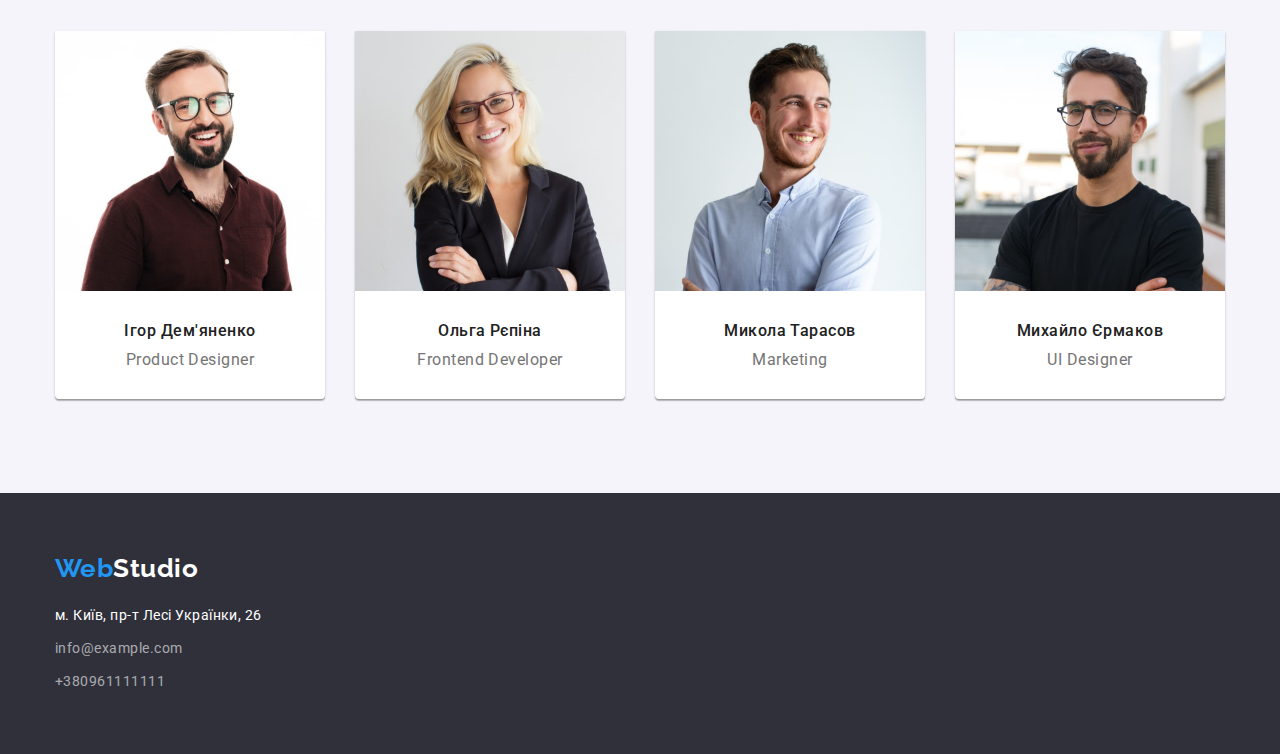
==== commit 48367a43: "Update index.html" ====
--- a/index.html
+++ b/index.html
@@ -46,7 +46,7 @@
       <!-- Герой -->
           <section class="hero section"> <div class="container"> 
         <h1 class="hero-title">
-          ЕФЕКТИВНІ РЕШЕННЯ <br />
+          ЕФЕКТИВНІ РІШЕННЯ <br />
           ДЛЯ ВАШОГО БІЗНЕСУ
         </h1>
         <button type="button" class="hero-button">Замовити послугу</button>
